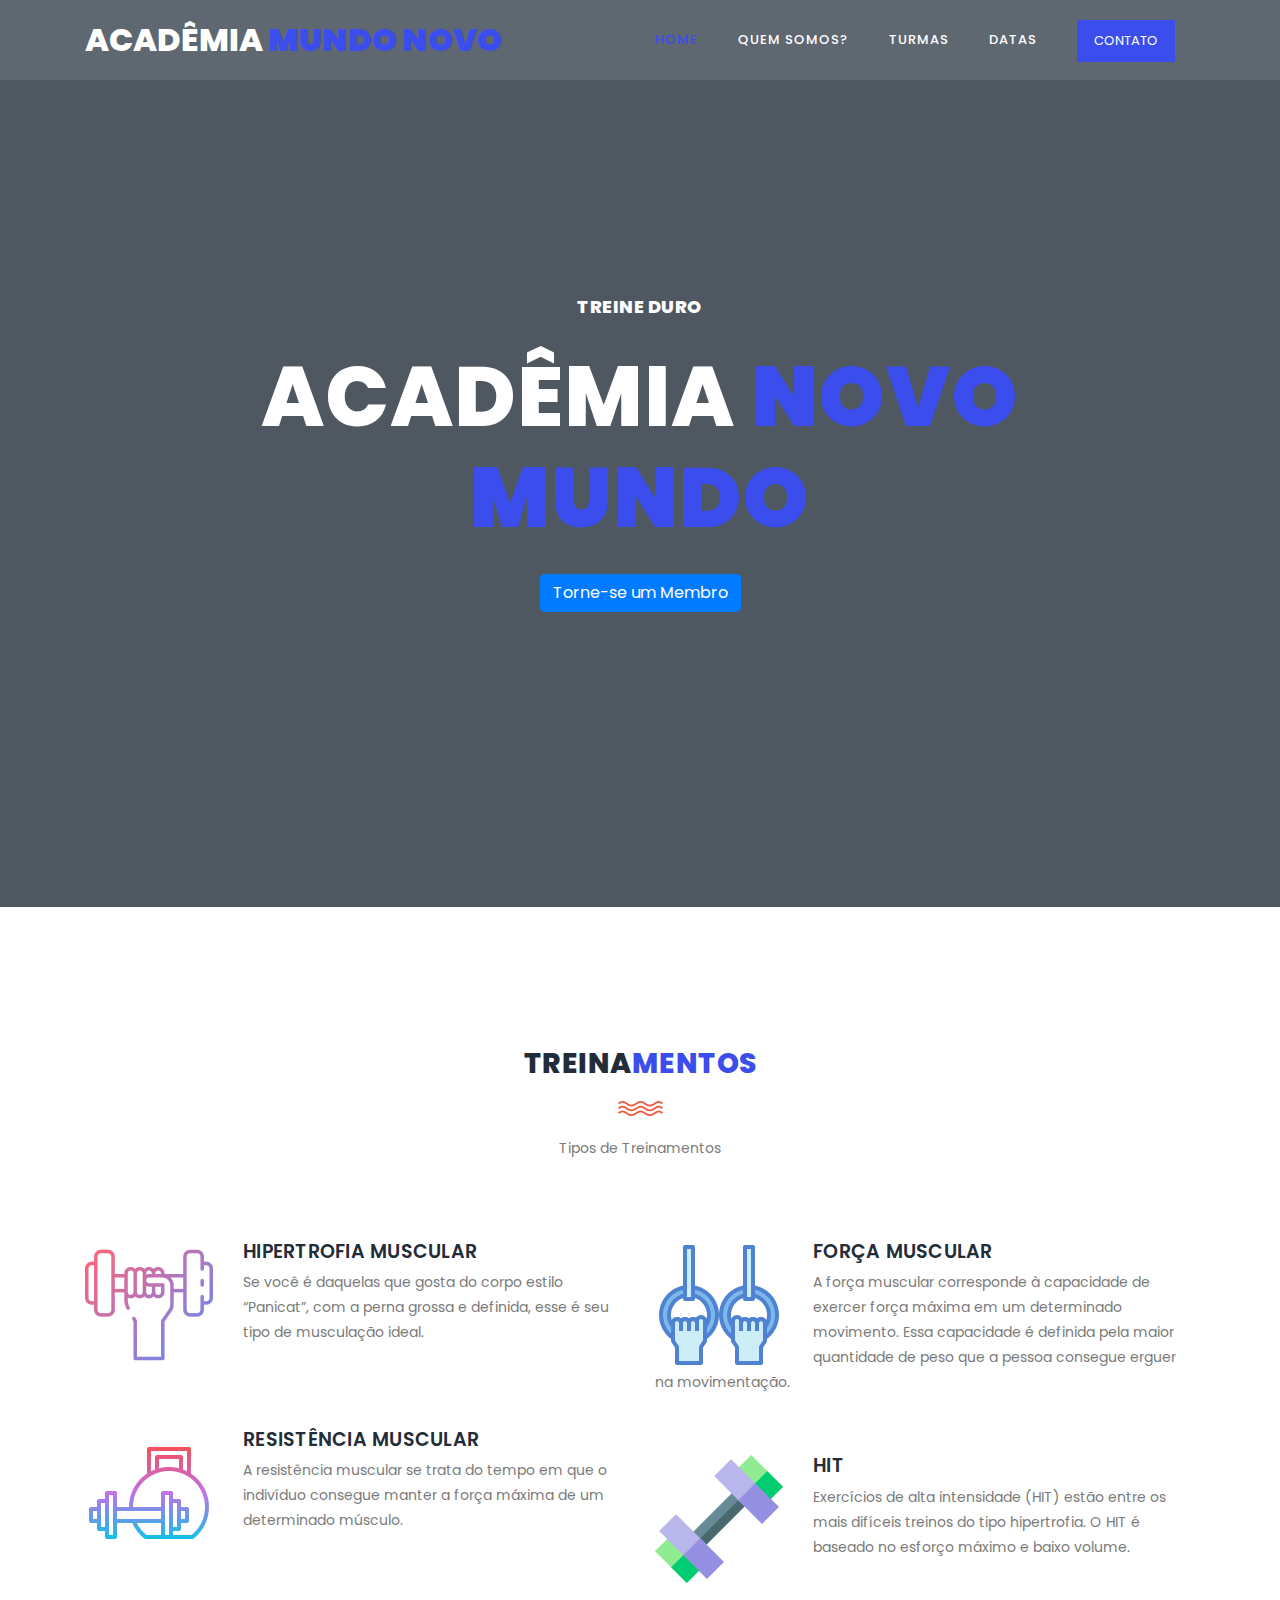
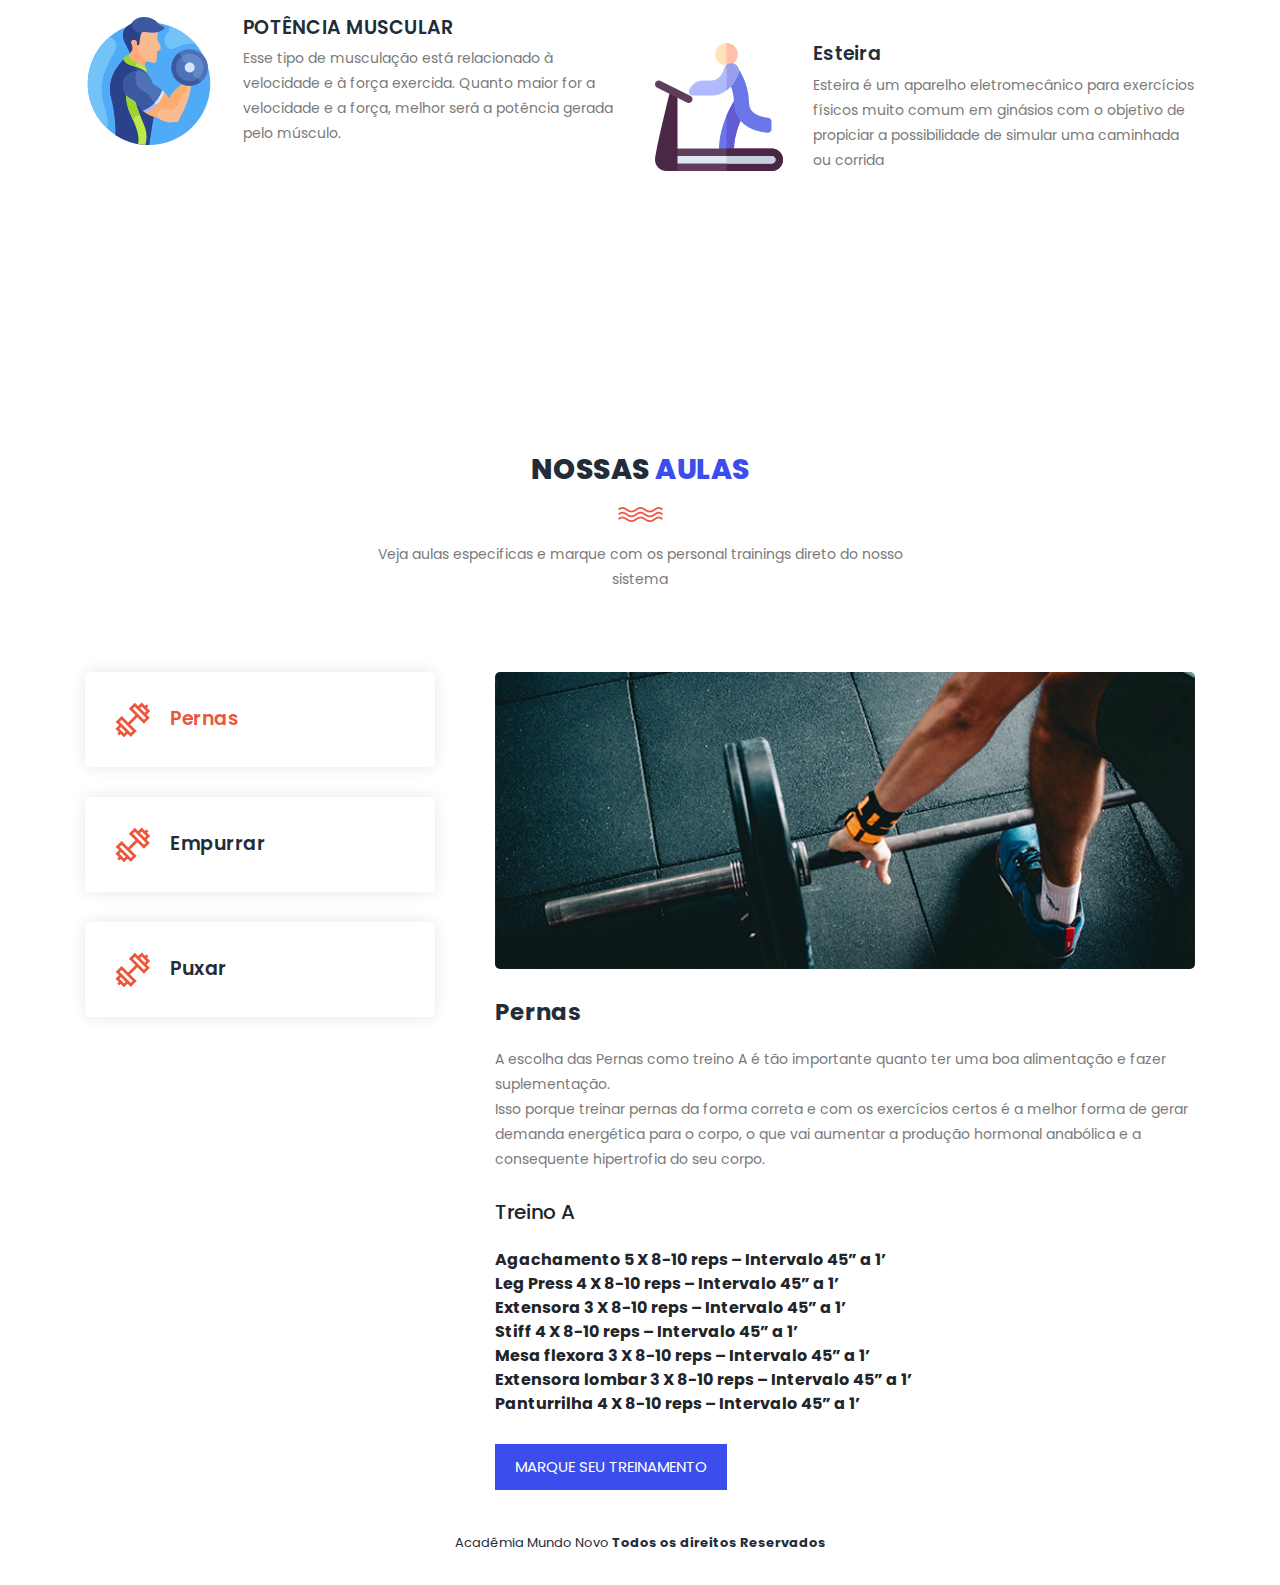
==== index.html @ 3b4d54dc "Commit do site com alterações e criação de js e css" ====
<!DOCTYPE html>
<html lang="en">

<head>

    <meta charset="utf-8">
    <meta name="viewport" content="width=device-width, initial-scale=1, shrink-to-fit=no">
    <meta name="description" content="">
    <meta name="author" content="">
    <link href="https://fonts.googleapis.com/css?family=Poppins:100,100i,200,200i,300,300i,400,400i,500,500i,600,600i,700,700i,800,800i,900,900i&display=swap" rel="stylesheet">

    <title>Acadêmia Mundo Novo</title>
    <!--

TemplateMo 548 Training Studio

https://templatemo.com/tm-548-training-studio

-->
    <!-- Additional CSS Files -->
    <link rel="stylesheet" type="text/css" href="assets/css/bootstrap.min.css">

    <link rel="stylesheet" type="text/css" href="assets/css/font-awesome.css">

    <link rel="stylesheet" href="assets/css/home.css">

</head>

<body>

    <!-- ***** Preloader Start ***** -->
    <div id="js-preloader" class="js-preloader">
        <div class="preloader-inner">
            <span class="dot"></span>
            <div class="dots">
                <span></span>
                <span></span>
                <span></span>
            </div>
        </div>
    </div>
    <!-- ***** Preloader End ***** -->


    <!-- ***** Header Area Start ***** -->
    <header class="header-area header-sticky">
        <div class="container">
            <div class="row">
                <div class="col-12">
                    <nav class="main-nav">
                        <!-- ***** Logo Start ***** -->
                        <a href="index.html" class="logo">Acadêmia<em> Mundo Novo</em></a>
                        <!-- ***** Logo End ***** -->
                        <!-- ***** Menu Start ***** -->
                        <ul class="nav">
                            <li class="scroll-to-section"><a href="#top" class="active">Home</a></li>
                            <li class="scroll-to-section"><a href="#features">Quem Somos?</a></li>
                            <li class="scroll-to-section"><a href="#our-classes">Turmas</a></li>
                            <li class="scroll-to-section"><a href="#schedule">Datas</a></li>
                            <li class="scroll-to-section"><a href="#contact-us">Contato</a></li>

                        </ul>
                        <a class='menu-trigger'>
                            <span>Menu</span>
                        </a>
                        <!-- ***** Menu End ***** -->
                    </nav>
                </div>
            </div>
        </div>
    </header>
    <!-- ***** Header Area End ***** -->

    <!-- ***** Main Banner Area Start ***** -->
    <div class="main-banner" id="top">
        <video autoplay muted loop id="bg-video">
            <source src="assets/images/gym-video.mp4" type="video/mp4" />
        </video>

        <div class="video-overlay header-text">
            <div class="caption">
                <h6>Treine Duro</h6>
                <h2>ACADÊMIA <em>NOVO MUNDO</em></h2>
                <div class="main-button scroll-to-section">
                    <button type="button" class="btn btn-primary" data-toggle="modal" data-target="#exampleModal" data-whatever="">Torne-se um Membro</button>
                </div>

            </div>
        </div>
    </div>

    <div class="modal fade" id="exampleModal" tabindex="-1" role="dialog" aria-labelledby="exampleModalLabel" aria-hidden="true">
        <div class="modal-dialog" role="document">
            <div class="modal-content">
                <div class="modal-header">
                    <h5 class="modal-title" id="exampleModalLabel">Torne-se Cliente:</h5>
                    <button type="button" class="close" data-dismiss="modal" aria-label="Close">
                <span aria-hidden="true">&times;</span>
              </button>
                </div>
                <div class="modal-body">
                    <form>
                        <div class="form-group">
                            <label for="recipient-name" class="col-form-label">Nome:</label>
                            <input type="text" class="form-control" id="recipient-name">
                        </div>
                        <div class="form-group">
                            <label for="recipient-email" class="col-form-label">Email:</label>
                            <input type="text" class="form-control" id="recipient-email">
                        </div>
                        <div class="form-group">
                            <label for="recipient-tel" class="col-form-label">Telefone:</label>
                            <input type="text" class="form-control" id="recipient-tel">
                        </div>
                    </form>
                </div>
                <div class="modal-footer">
                    <button type="button" class="btn btn-secondary" data-dismiss="modal">Fechar</button>
                    <button type="button" class="btn btn-primary">Enviar Mensagem</button>
                </div>
            </div>
        </div>
    </div>
    <!-- ***** Main Banner Area End ***** -->

    <!-- ***** Features Item Start ***** -->
    <section class="section" id="features">
        <div class="container">
            <div class="row">
                <div class="col-lg-6 offset-lg-3">
                    <div class="section-heading">
                        <h2>TREINA<em>MENTOS</em></h2>
                        <img src="assets/images/line-dec.png" alt="waves">
                        <p>Tipos de Treinamentos</p>
                    </div>
                </div>
                <div class="col-lg-6">
                    <ul class="features-items">
                        <li class="feature-item">
                            <div class="left-icon">
                                <img src="assets/images/gym1.png" alt="First One">
                            </div>
                            <div class="right-content">
                                <h4>HIPERTROFIA MUSCULAR</h4>
                                <p>Se você é daquelas que gosta do corpo estilo “Panicat”, com a perna grossa e definida, esse é seu tipo de musculação ideal. </p>

                            </div>
                        </li>
                        <li class="feature-item">
                            <div class="left-icon">
                                <img src="assets/images/gym2.png" alt="second one">
                            </div>
                            <div class="right-content">
                                <h4>RESISTÊNCIA MUSCULAR</h4>
                                <p>A resistência muscular se trata do tempo em que o indivíduo consegue manter a força máxima de um determinado músculo.</p>

                            </div>
                        </li>
                        <li class="feature-item">
                            <div class="left-icon">
                                <img src="assets/images/gym3.png" alt="third gym training">
                            </div>
                            <div class="right-content">
                                <h4>POTÊNCIA MUSCULAR</h4>
                                <p>Esse tipo de musculação está relacionado à velocidade e à força exercida. Quanto maior for a velocidade e a força, melhor será a potência gerada pelo músculo.</p>

                            </div>
                        </li>
                    </ul>
                </div>
                <div class="col-lg-6">
                    <ul class="features-items">
                        <li class="feature-item">
                            <div class="left-icon">
                                <img src="assets/images/gym4.png" alt="fourth muscle">
                            </div>
                            <div class="right-content">
                                <h4>FORÇA MUSCULAR</h4>
                                <p>A força muscular corresponde à capacidade de exercer força máxima em um determinado movimento. Essa capacidade é definida pela maior quantidade de peso que a pessoa consegue erguer na movimentação.</p>

                            </div>
                        </li>
                        <li class="feature-item">
                            <div class="left-icon">
                                <img src="assets/images/gym5.png" alt="training fifth">
                            </div>
                            <div class="right-content">
                                <h4>HIT</h4>
                                <p>Exercícios de alta intensidade (HIT) estão entre os mais difíceis treinos do tipo hipertrofia. O HIT é baseado no esforço máximo e baixo volume. </p>

                            </div>
                        </li>

                        <li class="feature-item">
                            <div class="left-icon">
                                <img src="assets/images/gym6.png" alt="training fifth">
                            </div>
                            <div class="right-content">
                                <h4>Esteira</h4>
                                <p>Esteira é um aparelho eletromecânico para exercícios físicos muito comum em ginásios com o objetivo de propiciar a possibilidade de simular uma caminhada ou corrida</p>

                            </div>
                        </li>
                    </ul>
                </div>
            </div>
        </div>
    </section>
    <!-- ***** Features Item End ***** -->


    <!-- ***** Our Classes Start ***** -->
    <section class="section" id="our-classes">
        <div class="container">
            <div class="row">
                <div class="col-lg-6 offset-lg-3">
                    <div class="section-heading">
                        <h2>Nossas <em>Aulas</em></h2>
                        <img src="assets/images/line-dec.png" alt="">
                        <p>Veja aulas especificas e marque com os personal trainings direto do nosso sistema</p>
                    </div>
                </div>
            </div>
            <div class="row" id="tabs">
                <div class="col-lg-4">
                    <ul>
                        <li>
                            <a href='#tabs-1'><img src="assets/images/tabs-first-icon.png" alt="">Pernas</a>
                        </li>
                        <li>
                            <a href='#tabs-2'><img src="assets/images/tabs-first-icon.png" alt="">Empurrar</a>
                            </a>
                        </li>
                        <li>
                            <a href='#tabs-3'><img src="assets/images/tabs-first-icon.png" alt="">Puxar</a>
                            </a>
                        </li>
           

                    </ul>
                </div>
                <div class="col-lg-8">
                    <section class='tabs-content'>
                        <article id='tabs-1'>
                            <img src="assets/images/training-image-01.jpg" alt="First Class">
                            <h4>Pernas</h4>
                            <p>A escolha das Pernas como treino A é tão importante quanto ter uma boa alimentação e fazer suplementação.
                                <br/>
                                Isso porque treinar pernas da forma correta e com os exercícios certos é a melhor forma de gerar demanda energética para o corpo, o que vai aumentar a produção hormonal anabólica e a consequente hipertrofia do seu corpo.
                                <br/>
                                <h5>Treino A</h5> 
                                <br/>
                                <b>Agachamento 5 X 8-10 reps – Intervalo 45” a 1’<br/> Leg Press 4 X 8-10 reps – Intervalo 45” a 1’<br/> Extensora 3 X 8-10 reps – Intervalo 45” a 1’<br/> Stiff 4 X 8-10 reps – Intervalo 45” a 1’<br/> Mesa
                                flexora 3 X 8-10 reps – Intervalo 45” a 1’<br/> Extensora lombar 3 X 8-10 reps – Intervalo 45” a 1’<br/> Panturrilha 4 X 8-10 reps – Intervalo 45” a 1’<br/></b></p>
                            <div class="main-button">
                                <a href="/Login/login.html">Marque seu Treinamento</a>
                            </div>
                        </article>
                        <article id='tabs-2'>
                            <img src="assets/images/training-image-02.jpg" alt="Second Training">
                            <h4>Empurrar</h4>
                            <p>Os músculos envolvidos no treino B fazem basicamente movimentos de empurrar, por isso levam esse nome. São eles: Peitoral, Ombro e Tríceps

                                No caso do treino B, o personal Fabio Pasetto sugere agrupar peito, ombro e tríceps – existe aí uma carga grande em ombro e tríceps, pois ambos são sinérgicos ao peitoral.
                                
                                “A ideia é justamente gerar uma alta tensão para poder então repousar 72 horas para o novo estímulo. Caso a proposta fosse de menos tempo de descanso, poderíamos fazer uma divisão diferente”, disse.
                                
                                A escolha dos exercícios e o número de séries é essencial para essa divisão, repare na prescrição abaixo:
                                <b><br/>
                                    <h5>Treino B</h5> 
                                <br/>
                                Supino – 5 X 8-10 reps – Intervalo 45” a 1’ <br/>
                                Supino inclinado halteres – 4 X 8-10 reps – Intervalo 45” a 1’<br/>
                                Peck deck fly – 3 X 8-10 reps – Intervalo 45” a 1’<br/>
                                Desenvolvimento – 4 X 8-10 reps – Intervalo 45” a 1’<br/>
                                Elevação lateral – 3 X 8-10 reps – Intervalo 45” a 1’<br/>
                                Mergulho – 4 X 8-10 reps – Intervalo 45” a 1’<br/>
                                Tríceps corda – 3 X 8-10 reps – Intervalo 45” a 1’<br/></p></b>
                            <div class="main-button">
                                <a href="/Login/login.html">Marque seu Treinamento</a>
                            </div>
                        </article>
                        <article id='tabs-3'>
                            <img src="assets/images/training-image-03.jpg" alt="Third Class">
                            <h4>Puxar</h4>
                            <p>Dorsal, bíceps e abdômen são o foco no treino C.

                                Mantendo os princípios do treino B em relação ao volume e intensidade, os dorsais devem realizar 12 séries, bíceps e abdômen 6 séries.
                                
                                Os exercícios para dorsais trabalham também o ombro, mas como tudo por aqui foi bem pensado, no treino B não existe sobrecargas para o deltoide posterior, portanto o trabalho mais intenso de deltoide posterior entra no treino C.
                                <b><br/>
                                    <h5>Treino C</h5> 
                                <br/>
                                Barra fixa ou graviton 5 X 8-10 reps – Intervalo 45” a 1’<br/>
                                Remada baixa no triângulo 4 X 8-10 reps – Intervalo 45” a 1’<br/>
                                Puxada alta 3 X 8-10 reps – Intervalo 45” a 1’<br/>
                                Rosca alternada 4 X 8-10 reps – Intervalo 45” a 1’<br/>
                                Rosca direta no cabo 3 X 8-10 reps – Intervalo 45” a 1’<br/>
                                Abdominal crunch máquina 3 X 8-10 reps – Intervalo 45” a 1’<br/>
                                Abdominal oblíquo máquina 3 X 8-10 reps – Intervalo 45” a 1’<br/></b></p>
                            <div class="main-button">
                                <a href="/Login/login.html">Marque seu Treinamento</a>
                            </div>
                        </article>
         
                    </section>
                </div>
            </div>
        </div>
    </section>
    <!-- ***** Our Classes End ***** -->


    <!-- ***** Footer Start ***** -->
    <footer>
        <div class="container">
            <div class="row">
                <div class="col-lg-12">
                    <p>Acadêmia Mundo Novo <b>Todos os direitos Reservados</b></p>

                    <!-- You shall support us a little via PayPal to info@templatemo.com -->

                </div>
            </div>
        </div>
    </footer>

    <!-- jQuery -->
    <script src="assets/js/jquery-2.1.0.min.js"></script>

    <!-- Bootstrap -->
    <script src="assets/js/popper.js"></script>
    <script src="assets/js/bootstrap.min.js"></script>

    <!-- Plugins -->
    <script src="assets/js/scrollreveal.min.js"></script>
    <script src="assets/js/waypoints.min.js"></script>
    <script src="assets/js/jquery.counterup.min.js"></script>
    <script src="assets/js/imgfix.min.js"></script>
    <script src="assets/js/mixitup.js"></script>
    <script src="assets/js/accordions.js"></script>

    <!-- Global Init -->
    <script src="assets/js/custom.js"></script>

</body>

</html>
---- assets/css/home.css ----
/* 
---------------------------------------------
font & reset css
--------------------------------------------- 
*/

@import url("https://fonts.googleapis.com/css?family=Poppins:100,100i,200,200i,300,300i,400,400i,500,500i,600,600i,700,700i,800,800i,900,900i");

/* 
---------------------------------------------
reset
--------------------------------------------- 
*/

html,
body,
div,
span,
applet,
object,
iframe,
h1,
h2,
h3,
h4,
h5,
h6,
p,
blockquote,
div pre,
a,
abbr,
acronym,
address,
big,
cite,
code,
del,
dfn,
em,
font,
img,
ins,
kbd,
q,
s,
samp,
small,
strike,
strong,
sub,
sup,
tt,
var,
b,
u,
i,
center,
dl,
dt,
dd,
ol,
ul,
li,
figure,
header,
nav,
section,
article,
aside,
footer,
figcaption {
    margin: 0;
    padding: 0;
    border: 0;
    outline: 0;
}

.clearfix:after {
    content: ".";
    display: block;
    clear: both;
    visibility: hidden;
    line-height: 0;
    height: 0;
}

.clearfix {
    display: inline-block;
}

html[xmlns] .clearfix {
    display: block;
}

* html .clearfix {
    height: 1%;
}

ul,
li {
    padding: 0;
    margin: 0;
    list-style: none;
}

header,
nav,
section,
article,
aside,
footer,
hgroup {
    display: block;
}

* {
    box-sizing: border-box;
}

html,
body {
    font-family: 'Poppins', sans-serif;
    font-weight: 400;
    background-color: #fff;
    font-size: 16px;
    -ms-text-size-adjust: 100%;
    -webkit-font-smoothing: antialiased;
    -moz-osx-font-smoothing: grayscale;
}

a {
    text-decoration: none !important;
}

h1,
h2,
h3,
h4,
h5,
h6 {
    margin-top: 0px;
    margin-bottom: 0px;
}

ul {
    margin-bottom: 0px;
}

p {
    font-size: 14px;
    line-height: 25px;
    color: #7a7a7a;
}


/* 
---------------------------------------------
global styles
--------------------------------------------- 
*/

html,
body {
    background: #fff;
    font-family: 'Poppins', sans-serif;
}

::selection {
    background: hsl(256, 83%, 58%);
    color: #fff;
}

::-moz-selection {
    background: #ed563b;
    color: #fff;
}

@media (max-width: 991px) {
    html,
    body {
        overflow-x: hidden;
    }
    .mobile-top-fix {
        margin-top: 30px;
        margin-bottom: 0px;
    }
    .mobile-bottom-fix {
        margin-bottom: 30px;
    }
    .mobile-bottom-fix-big {
        margin-bottom: 60px;
    }
}

.section-heading {
    text-align: center;
    margin-top: 140px;
    margin-bottom: 80px;
}

.section-heading h2 {
    font-size: 28px;
    font-weight: 800;
    color: #232d39;
    text-transform: uppercase;
    letter-spacing: 0.5px;
    margin-top: 0px;
    margin-bottom: 0px;
}

.section-heading h2 em {
    font-style: normal;
    color: #3b4ded;
}

.section-heading img {
    margin: 20px auto;
}

.dark-bg h2 {
    color: #fff;
}

.dark-bg p {
    color: #fff;
}

.main-button a {
    display: inline-block;
    font-size: 15px;
    padding: 12px 20px;
    background-color: #3b4ded;
    color: #fff;
    text-align: center;
    font-weight: 400;
    text-transform: uppercase;
    transition: all .3s;
}

.main-button a:hover {
    background-color: #f9735b;
}


/* 
---------------------------------------------
header
--------------------------------------------- 
*/

.background-header {
    background: rgba(250, 250, 250, 0.99) !important;
    height: 80px!important;
    position: fixed!important;
    top: 0px;
    left: 0px;
    right: 0px;
    box-shadow: 0px 0px 10px rgba(0, 0, 0, 0.15)!important;
}

.background-header .logo,
.background-header .main-nav .nav li a {
    color: #232d39!important;
}

.background-header .main-nav .nav li:last-child a {
    color: #fff !important;
}

.background-header .main-nav .nav li:last-child a:hover {
    color: #fff!important;
}

.background-header .main-nav .nav li:hover a {
    color: #3b4ded!important;
}

.background-header .nav li a.active {
    color: #3b4ded!important;
}

.header-area {
    position: absolute;
    top: 0px;
    left: 0px;
    right: 0px;
    z-index: 100;
    height: 80px;
    background: rgba(250, 250, 250, 0.1);
    -webkit-transition: all .5s ease 0s;
    -moz-transition: all .5s ease 0s;
    -o-transition: all .5s ease 0s;
    transition: all .5s ease 0s;
}

.header-area .main-nav {
    min-height: 80px;
    background: transparent;
}

.header-area .main-nav .logo {
    line-height: 80px;
    color: #fff;
    font-size: 32px;
    font-weight: 800;
    text-transform: uppercase;
    float: left;
    -webkit-transition: all 0.3s ease 0s;
    -moz-transition: all 0.3s ease 0s;
    -o-transition: all 0.3s ease 0s;
    transition: all 0.3s ease 0s;
}

.header-area .main-nav .logo em {
    font-style: normal;
    color: #3b4ded;
    font-weight: 900;
}

.header-area .main-nav .nav {
    float: right;
    margin-top: 27px;
    margin-right: 0px;
    background-color: transparent;
    -webkit-transition: all 0.3s ease 0s;
    -moz-transition: all 0.3s ease 0s;
    -o-transition: all 0.3s ease 0s;
    transition: all 0.3s ease 0s;
    position: relative;
    z-index: 999;
}

.header-area .main-nav .nav li {
    padding-left: 20px;
    padding-right: 20px;
}

.header-area .main-nav .nav li a {
    display: block;
    font-weight: 500;
    font-size: 13px;
    color: #7a7a7a;
    text-transform: uppercase;
    -webkit-transition: all 0.3s ease 0s;
    -moz-transition: all 0.3s ease 0s;
    -o-transition: all 0.3s ease 0s;
    transition: all 0.3s ease 0s;
    height: 40px;
    line-height: 40px;
    border: transparent;
    letter-spacing: 1px;
}

.header-area .main-nav .nav li a {
    color: #fff;
}

.header-area .main-nav .nav li:last-child a {
    display: inline-block;
    font-size: 13px;
    padding: 11px 17px;
    background-color: #3b4ded;
    color: #fff;
    text-align: center;
    font-weight: 400;
    letter-spacing: 0px;
    text-transform: uppercase;
    transition: all .3s;
    height: auto;
    line-height: 20px;
}

.header-area .main-nav .nav li:last-child a:hover {
    background-color: #3b4ded;
    opacity: 1;
}

.header-area .main-nav .nav li:hover a,
.header-area .main-nav .nav li a.active {
    color: #3b4ded!important;
    opacity: 1;
}

.background-header .main-nav .nav li:hover a,
.background-header .main-nav .nav li a.active {
    color: #3b4ded!important;
    opacity: 1;
}

.header-area .main-nav .menu-trigger {
    cursor: pointer;
    display: block;
    position: absolute;
    top: 23px;
    width: 32px;
    height: 40px;
    text-indent: -9999em;
    z-index: 99;
    right: 40px;
    display: none;
}

.header-area .main-nav .menu-trigger span,
.header-area .main-nav .menu-trigger span:before,
.header-area .main-nav .menu-trigger span:after {
    -moz-transition: all 0.4s;
    -o-transition: all 0.4s;
    -webkit-transition: all 0.4s;
    transition: all 0.4s;
    background-color: #1e1e1e;
    display: block;
    position: absolute;
    width: 30px;
    height: 2px;
    left: 0;
}

.background-header .main-nav .menu-trigger span,
.background-header .main-nav .menu-trigger span:before,
.background-header .main-nav .menu-trigger span:after {
    background-color: #1e1e1e;
}

.header-area .main-nav .menu-trigger span:before,
.header-area .main-nav .menu-trigger span:after {
    -moz-transition: all 0.4s;
    -o-transition: all 0.4s;
    -webkit-transition: all 0.4s;
    transition: all 0.4s;
    background-color: #1e1e1e;
    display: block;
    position: absolute;
    width: 30px;
    height: 2px;
    left: 0;
    width: 75%;
}

.background-header .main-nav .menu-trigger span:before,
.background-header .main-nav .menu-trigger span:after {
    background-color: #1e1e1e;
}

.header-area .main-nav .menu-trigger span:before,
.header-area .main-nav .menu-trigger span:after {
    content: "";
}

.header-area .main-nav .menu-trigger span {
    top: 16px;
}

.header-area .main-nav .menu-trigger span:before {
    -moz-transform-origin: 33% 100%;
    -ms-transform-origin: 33% 100%;
    -webkit-transform-origin: 33% 100%;
    transform-origin: 33% 100%;
    top: -10px;
    z-index: 10;
}

.header-area .main-nav .menu-trigger span:after {
    -moz-transform-origin: 33% 0;
    -ms-transform-origin: 33% 0;
    -webkit-transform-origin: 33% 0;
    transform-origin: 33% 0;
    top: 10px;
}

.header-area .main-nav .menu-trigger.active span,
.header-area .main-nav .menu-trigger.active span:before,
.header-area .main-nav .menu-trigger.active span:after {
    background-color: transparent;
    width: 100%;
}

.header-area .main-nav .menu-trigger.active span:before {
    -moz-transform: translateY(6px) translateX(1px) rotate(45deg);
    -ms-transform: translateY(6px) translateX(1px) rotate(45deg);
    -webkit-transform: translateY(6px) translateX(1px) rotate(45deg);
    transform: translateY(6px) translateX(1px) rotate(45deg);
    background-color: #1e1e1e;
}

.background-header .main-nav .menu-trigger.active span:before {
    background-color: #1e1e1e;
}

.header-area .main-nav .menu-trigger.active span:after {
    -moz-transform: translateY(-6px) translateX(1px) rotate(-45deg);
    -ms-transform: translateY(-6px) translateX(1px) rotate(-45deg);
    -webkit-transform: translateY(-6px) translateX(1px) rotate(-45deg);
    transform: translateY(-6px) translateX(1px) rotate(-45deg);
    background-color: #1e1e1e;
}

.background-header .main-nav .menu-trigger.active span:after {
    background-color: #1e1e1e;
}

.header-area.header-sticky {
    min-height: 80px;
}

.header-area.header-sticky .nav {
    margin-top: 20px !important;
}

.header-area.header-sticky .nav li a.active {
    color: #3b4ded;
}

@media (max-width: 1200px) {
    .header-area .main-nav .nav li {
        padding-left: 12px;
        padding-right: 12px;
    }
    .header-area .main-nav:before {
        display: none;
    }
}

@media (max-width: 767px) {
    .header-area .main-nav .logo {
        color: #1e1e1e;
    }
    .header-area.header-sticky .nav li a:hover,
    .header-area.header-sticky .nav li a.active {
        color: #3b4ded!important;
        opacity: 1;
    }
    .header-area {
        background-color: #f7f7f7;
        padding: 0px 15px;
        height: 80px;
        box-shadow: none;
        text-align: center;
    }
    .header-area .container {
        padding: 0px;
    }
    .header-area .logo {
        margin-left: 30px;
    }
    .header-area .menu-trigger {
        display: block !important;
    }
    .header-area .main-nav {
        overflow: hidden;
    }
    .header-area .main-nav .nav {
        float: none;
        width: 100%;
        display: none;
        -webkit-transition: all 0s ease 0s;
        -moz-transition: all 0s ease 0s;
        -o-transition: all 0s ease 0s;
        transition: all 0s ease 0s;
        margin-left: 0px;
    }
    .header-area .main-nav .nav li:first-child {
        border-top: 1px solid #eee;
    }
    .header-area .main-nav .nav li:last-child {
        width: 100%;
        background-color: #3b4ded;
        color: #fff;
    }
    .header-area .main-nav .nav li:last-child a {
        background-color: #3b4ded!important;
    }
    .header-area .main-nav .nav li:last-child a:hover,
    .header-area .main-nav .nav li:last-child:hover a {
        background-color: #3b4ded!important;
        color: #fff!important;
    }
    .header-area.header-sticky .nav {
        margin-top: 80px !important;
    }
    .header-area .main-nav .nav li {
        width: 100%;
        background: #fff;
        border-bottom: 1px solid #eee;
        padding-left: 0px !important;
        padding-right: 0px !important;
    }
    .header-area .main-nav .nav li a {
        height: 50px !important;
        line-height: 50px !important;
        padding: 0px !important;
        border: none !important;
        background: #f7f7f7 !important;
        color: #232d39 !important;
    }
    .header-area .main-nav .nav li:last-child a {
        color: #fff!important;
    }
    .header-area .main-nav .nav li a:hover {
        background: #eee !important;
        color: #3b4ded!important;
    }
    .header-area .main-nav .nav li.submenu ul {
        position: relative;
        visibility: inherit;
        opacity: 1;
        z-index: 1;
        transform: translateY(0%);
        transition-delay: 0s, 0s, 0.3s;
        top: 0px;
        width: 100%;
        box-shadow: none;
        height: 0px;
    }
    .header-area .main-nav .nav li.submenu ul li a {
        font-size: 12px;
        font-weight: 400;
    }
    .header-area .main-nav .nav li.submenu ul li a:hover:before {
        width: 0px;
    }
    .header-area .main-nav .nav li.submenu ul.active {
        height: auto !important;
    }
    .header-area .main-nav .nav li.submenu:after {
        color: #3B566E;
        right: 25px;
        font-size: 14px;
        top: 15px;
    }
    .header-area .main-nav .nav li.submenu:hover ul,
    .header-area .main-nav .nav li.submenu:focus ul {
        height: 0px;
    }
}

@media (min-width: 767px) {
    .header-area .main-nav .nav {
        display: flex !important;
    }
}


/* 
---------------------------------------------
banner
--------------------------------------------- 
*/

.main-banner {
    position: relative;
}

#bg-video {
    min-width: 100%;
    min-height: 100vh;
    max-width: 100%;
    max-height: 100vh;
    object-fit: cover;
    z-index: -1;
}

#bg-video::-webkit-media-controls {
    display: none !important;
}

.video-overlay {
    position: absolute;
    background-color: rgba(35, 45, 57, 0.8);
    top: 0;
    left: 0;
    bottom: 0px;
    width: 100%;
}

.main-banner .caption {
    text-align: center;
    position: absolute;
    width: 80%;
    left: 50%;
    top: 50%;
    transform: translate(-50%, -50%);
}

.main-banner .caption h6 {
    margin-top: 0px;
    font-size: 18px;
    text-transform: uppercase;
    font-weight: 800;
    color: #fff;
    letter-spacing: 0.5px;
}

.main-banner .caption h2 {
    margin-top: 30px;
    margin-bottom: 25px;
    font-size: 84px;
    text-transform: uppercase;
    font-weight: 800;
    color: #fff;
    letter-spacing: 1px;
}

.main-banner .caption h2 em {
    font-style: normal;
    color: #3b4ded;
    font-weight: 900;
}


/*
---------------------------------------------
features
---------------------------------------------
*/

#features {
    margin-bottom: 80px;
    background-color: #fff;
}

.feature-item {
    display: inline-block;
    margin-bottom: 60px;
}

.feature-item .left-icon img {
    float: left;
    margin-right: 30px;
}

.feature-item .right-content {
    display: inline;
}

.feature-item .right-content h4 {
    margin-top: 0px;
    margin-bottom: 7px;
    letter-spacing: 0.25px;
    color: #232d39;
    font-size: 19px;
    font-weight: 600;
    text-transform: capitalize;
}

.feature-item .right-content a.text-button {
    margin-top: 7px;
    display: inline-block;
    font-size: 13px;
    text-transform: uppercase;
    color: #ed563b;
    font-weight: 500;
}


/*
---------------------------------------------
subscribe
---------------------------------------------
*/

#call-to-action {
    padding: 120px 0px;
    background-image: url(../images/cta-bg.jpg);
    background-position: center center;
    background-repeat: no-repeat;
    background-size: cover;
    text-align: center;
}

.cta-content h2 {
    font-size: 36px;
    text-transform: uppercase;
    font-weight: 800;
    color: #fff;
    letter-spacing: 1px;
}

.cta-content h2 em {
    font-style: normal;
    color: #ed563b;
}

.cta-content p {
    font-size: 16px;
    color: #fff;
    margin: 15px 0px 25px 0px;
}


/*
--------------------------------------------
Our Classes
--------------------------------------------
*/

#our-classes {
    margin-bottom: 10px;
}

#tabs ul {
    margin: 0;
    padding: 0;
}

#tabs ul li {
    margin-bottom: 30px;
    display: inline-block;
    width: 100%;
}

#tabs ul li:last-child {
    margin-bottom: 0px;
}

#tabs ul li a {
    text-transform: capitalize;
    width: 100%;
    padding: 30px 30px;
    display: inline-block;
    background-color: #fff;
    box-shadow: 0px 0px 15px rgba(0, 0, 0, 0.1);
    border-radius: 5px;
    font-size: 19px;
    color: #232d39;
    letter-spacing: 0.5px;
    font-weight: 600;
    transition: all 0.3s;
}

#tabs .main-rounded-button a {
    text-align: center;
    padding: 20px 30px;
    width: 100%;
    border-radius: 5px;
    display: inline-block;
    box-shadow: 0px 0px 15px rgba(0, 0, 0, 0.1);
    color: #fff;
    font-size: 19px;
    letter-spacing: 0.5px;
    font-weight: 600;
    background-color: #ed563b;
}

#tabs .main-rounded-button a:hover {
    background-color: #f9735b;
}

#tabs ul li a img {
    max-width: 100%;
    margin-right: 20px;
}

#tabs ul .ui-tabs-active span {
    background: #faf5b2;
    border: #faf5b2;
    line-height: 90px;
    border-bottom: none;
}

#tabs ul .ui-tabs-active a {
    color: #ed563b;
}

#tabs ul .ui-tabs-active span {
    color: #1e1e1e;
}

.tabs-content {
    margin-left: 30px;
    text-align: left;
    display: inline-block;
    transition: all 0.3s;
}

.tabs-content img {
    max-width: 100%;
    overflow: hidden;
    border-radius: 5px;
}

.tabs-content h4 {
    font-size: 23px;
    font-weight: 700;
    color: #232d39;
    letter-spacing: 0.5px;
    margin-bottom: 20px;
    margin-top: 30px;
}

.tabs-content p {
    font-size: 14px;
    color: #7a7a7a;
    margin-bottom: 28px;
}


/* 
---------------------------------------------
schedule
--------------------------------------------- 
*/

#schedule {
    padding: 0px 0px 140px 0px;
    background-color: #fff;
    background-position: center center;
    background-repeat: no-repeat;
    background-size: cover;
}

#schedule table {
    width: 100%;
    text-align: center;
    border: 1px solid #fff;
}

#schedule table tbody {
    border-top: 1px solid #fff;
}

#schedule table tbody tr {
    border-bottom: 1px solid #fff;
}

#schedule table tbody tr td {
    border-right: 1px solid #fff;
    height: 100px;
}

#schedule table tr td {
    color: #fff;
    font-size: 13px;
    text-transform: capitalize;
    font-weight: 500;
    letter-spacing: 0.25px;
}

.schedule-table.filtering .ts-item {
    opacity: 0;
    transition: all 0.5s;
}

.schedule-table.filtering .ts-item.show {
    opacity: 1;
    transition: all 0.5s;
}

#schedule .filters {
    margin-bottom: 40px;
}

#schedule .filters ul {
    padding: 0;
    text-align: center;
}

#schedule .filters ul li {
    list-style: none;
    display: inline;
    cursor: pointer;
    position: relative;
    margin-right: 10px;
    font-size: 15px;
    font-weight: 500;
    color: #fff;
    text-transform: capitalize;
    -webkit-transition: all 0.3s ease-in-out;
    -moz-transition: all 0.3s ease-in-out;
    -o-transition: all 0.3s ease-in-out;
    -ms-transition: all 0.3s ease-in-out;
    transition: all 0.3s ease-in-out;
}

#schedule .filters ul li:after {
    content: "/";
    margin-left: 10px;
    color: #fff;
}

#schedule .filters ul li:last-child {
    margin-right: 0px;
}

#schedule .filters ul li:last-child::after {
    display: none;
}

#schedule .filters ul li.active,
#schedule .filters ul li:hover {
    color: #ed563b;
}

#schedule .filters-content {
    margin-top: 50px;
}

#schedule .filters-content .show {
    opacity: 1;
    visibility: visible;
    transition: all 350ms;
}

#schedule .filters-content .hide {
    opacity: 0;
    visibility: hidden;
    transition: all 350ms;
}


/* 
---------------------------------------------
trainers
--------------------------------------------- 
*/

#trainers .trainer-item {
    background-color: #fff;
    border-radius: 5px;
    box-shadow: 0px 0px 15px rgba(0, 0, 0, 0.1);
    padding: 40px;
}

#trainers .trainer-item img {
    width: 100%;
    border-radius: 5px;
}

#trainers .trainer-item span {
    font-size: 13px;
    font-weight: 500;
    color: #ed563b;
    display: inline-block;
    margin-top: 25px;
    margin-bottom: 10px;
}

#trainers .trainer-item h4 {
    font-size: 19px;
    font-weight: 600;
    color: #232d39;
    letter-spacing: 0.5px;
    margin-bottom: 18px;
}

#trainers .trainer-item p {
    margin-bottom: 20px;
}

#trainers .trainer-item ul.social-icons li {
    display: inline-block;
    margin-right: 12px;
}

#trainers .trainer-item ul.social-icons li:last-child {
    margin-right: 0px;
}

#trainers .trainer-item ul.social-icons li a {
    color: #232d39;
    transition: all .3s;
}

#trainers .trainer-item ul.social-icons li a:hover {
    color: #ed563b;
}


/* 
---------------------------------------------
footer
--------------------------------------------- 
*/

footer {
    text-align: center;
    padding: 30px 0px;
}

footer p {
    color: #232d39;
    font-size: 13px;
}

footer p a {
    cursor: pointer;
    color: #ed563b;
}

footer p a:hover {
    color: #ed563b;
}


/* 
---------------------------------------------
preloader
--------------------------------------------- 
*/

.js-preloader {
    position: fixed;
    top: 0;
    left: 0;
    right: 0;
    bottom: 0;
    background-color: #232d39;
    display: -webkit-box;
    display: flex;
    -webkit-box-align: center;
    align-items: center;
    -webkit-box-pack: center;
    justify-content: center;
    opacity: 1;
    visibility: visible;
    z-index: 9999;
    -webkit-transition: opacity 0.25s ease;
    transition: opacity 0.25s ease;
}

.js-preloader.loaded {
    opacity: 0;
    visibility: hidden;
    pointer-events: none;
}

@-webkit-keyframes dot {
    50% {
        -webkit-transform: translateX(96px);
        transform: translateX(96px);
    }
}

@keyframes dot {
    50% {
        -webkit-transform: translateX(96px);
        transform: translateX(96px);
    }
}

@-webkit-keyframes dots {
    50% {
        -webkit-transform: translateX(-31px);
        transform: translateX(-31px);
    }
}

@keyframes dots {
    50% {
        -webkit-transform: translateX(-31px);
        transform: translateX(-31px);
    }
}

.preloader-inner {
    position: relative;
    width: 142px;
    height: 40px;
    background: #232d39;
}

.preloader-inner .dot {
    position: absolute;
    width: 16px;
    height: 16px;
    top: 12px;
    left: 15px;
    background: #fff;
    border-radius: 50%;
    -webkit-transform: translateX(0);
    transform: translateX(0);
    -webkit-animation: dot 2.8s infinite;
    animation: dot 2.8s infinite;
}

.preloader-inner .dots {
    -webkit-transform: translateX(0);
    transform: translateX(0);
    margin-top: 12px;
    margin-left: 31px;
    -webkit-animation: dots 2.8s infinite;
    animation: dots 2.8s infinite;
}

.preloader-inner .dots span {
    display: block;
    float: left;
    width: 16px;
    height: 16px;
    margin-left: 16px;
    background: #fff;
    border-radius: 50%;
}


/* 
---------------------------------------------
responsive
--------------------------------------------- 
*/

@media (max-width: 992px) {
    .main-banner .caption h2 {
        font-size: 64px;
    }
    #features {
        margin-bottom: 110px;
    }
    #features .feature-item {
        margin-bottom: 30px;
    }
    #our-classes .tabs-content {
        margin-left: 0px;
        margin-top: 30px;
    }
    .trainer-item {
        margin-bottom: 30px;
    }
    #contact-us #map {
        margin-bottom: -7px;
    }
    #contact-us .contact-form {
        padding: 30px;
    }
    #contact-us .contact-form #contact {
        padding: 30px;
    }
}

@media (max-width: 450px) {
    .feature-item .right-content a.text-button {
        margin-left: 130px;
    }
}
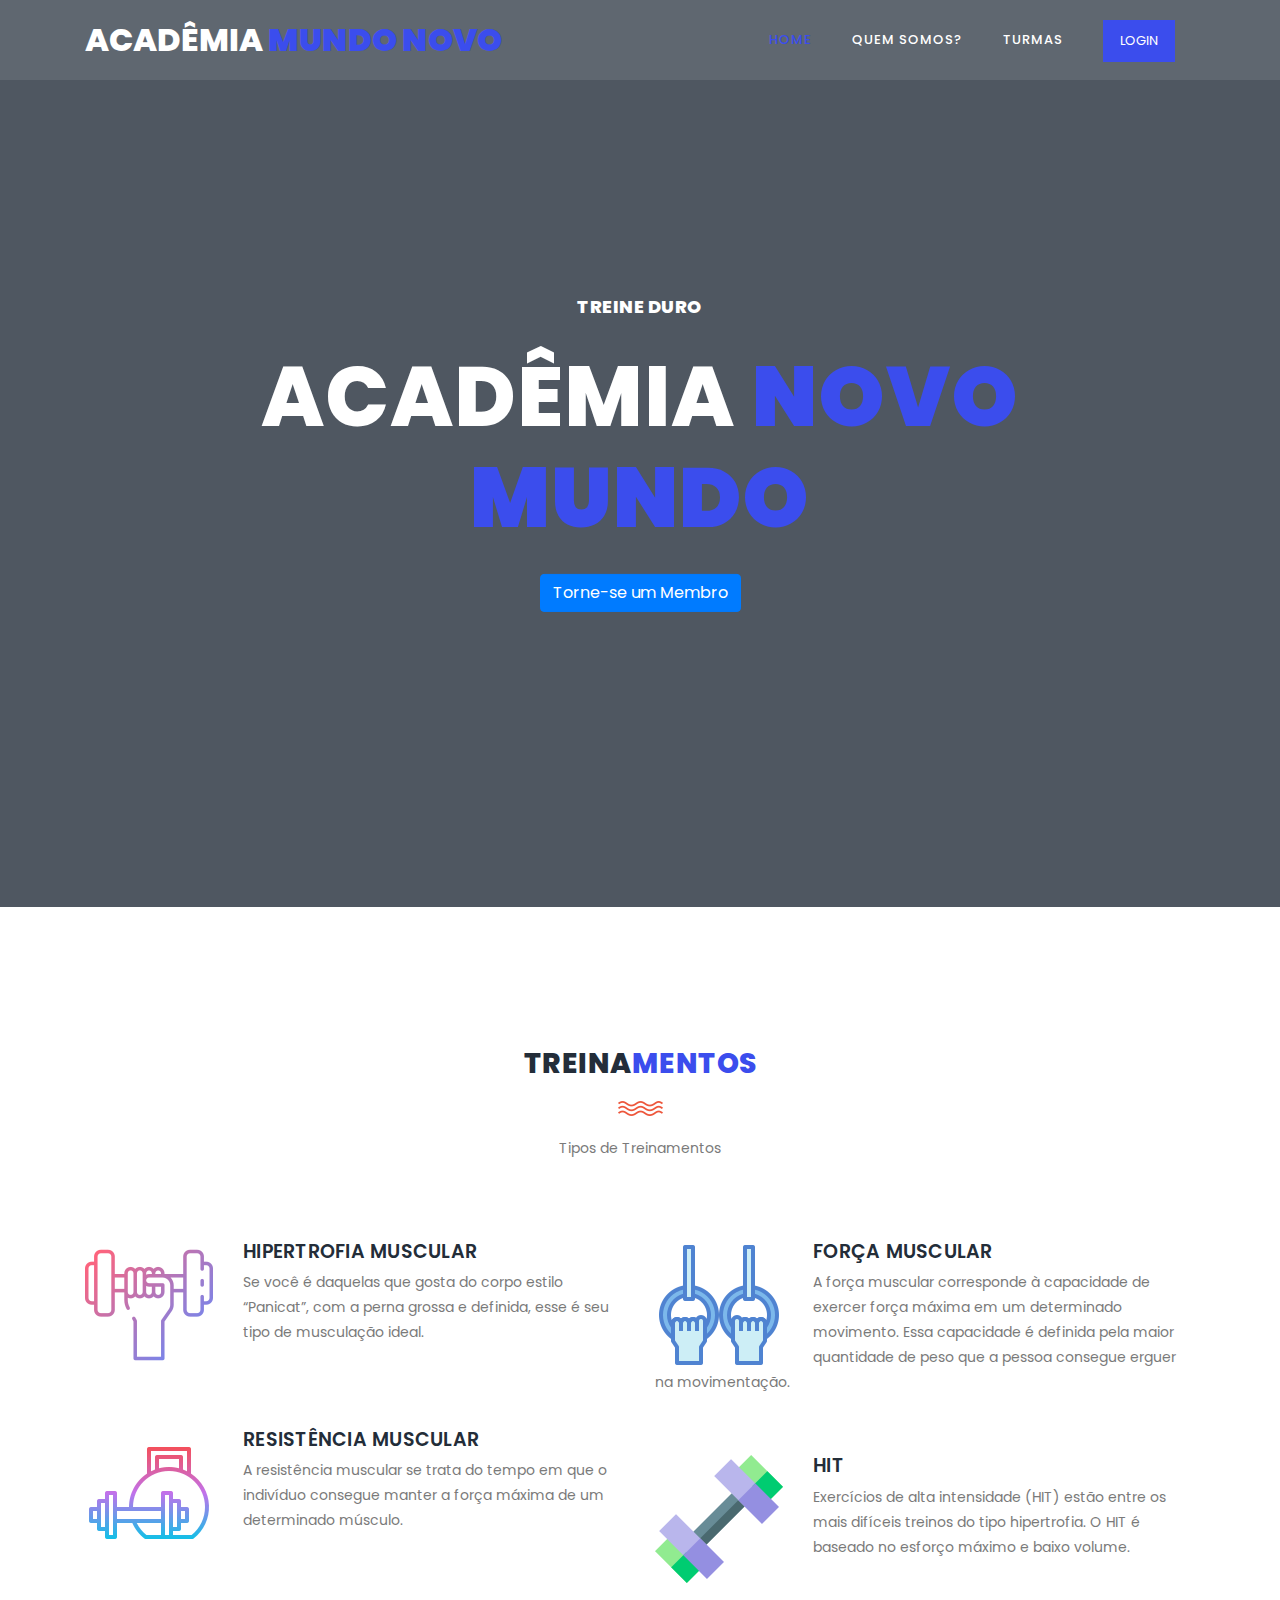
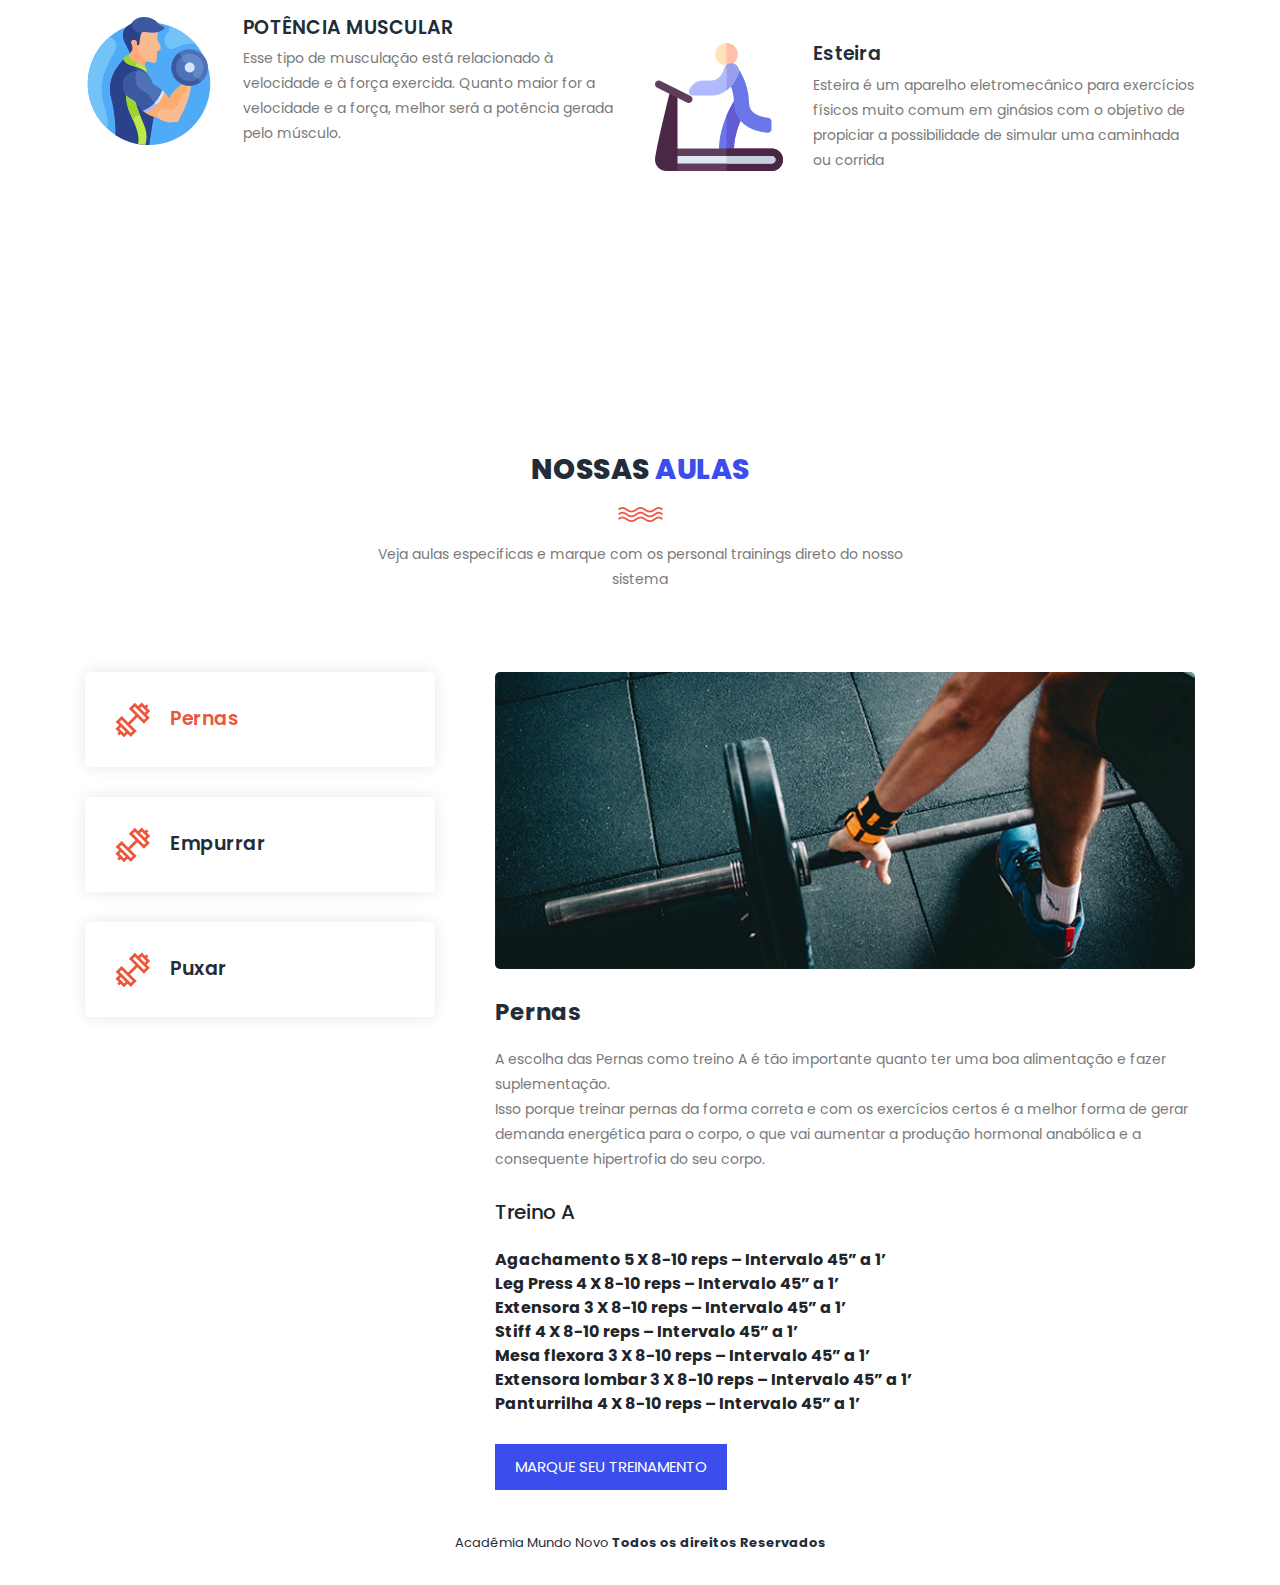
==== commit d039941b: "Alteração de botão para envio para o login" ====
--- a/index.html
+++ b/index.html
@@ -56,8 +56,7 @@
                             <li class="scroll-to-section"><a href="#top" class="active">Home</a></li>
                             <li class="scroll-to-section"><a href="#features">Quem Somos?</a></li>
                             <li class="scroll-to-section"><a href="#our-classes">Turmas</a></li>
-                            <li class="scroll-to-section"><a href="#schedule">Datas</a></li>
-                            <li class="scroll-to-section"><a href="#contact-us">Contato</a></li>
+                            <li class="scroll-to-section"><a href="Login/login.html">Login</a></li>
 
                         </ul>
                         <a class='menu-trigger'>
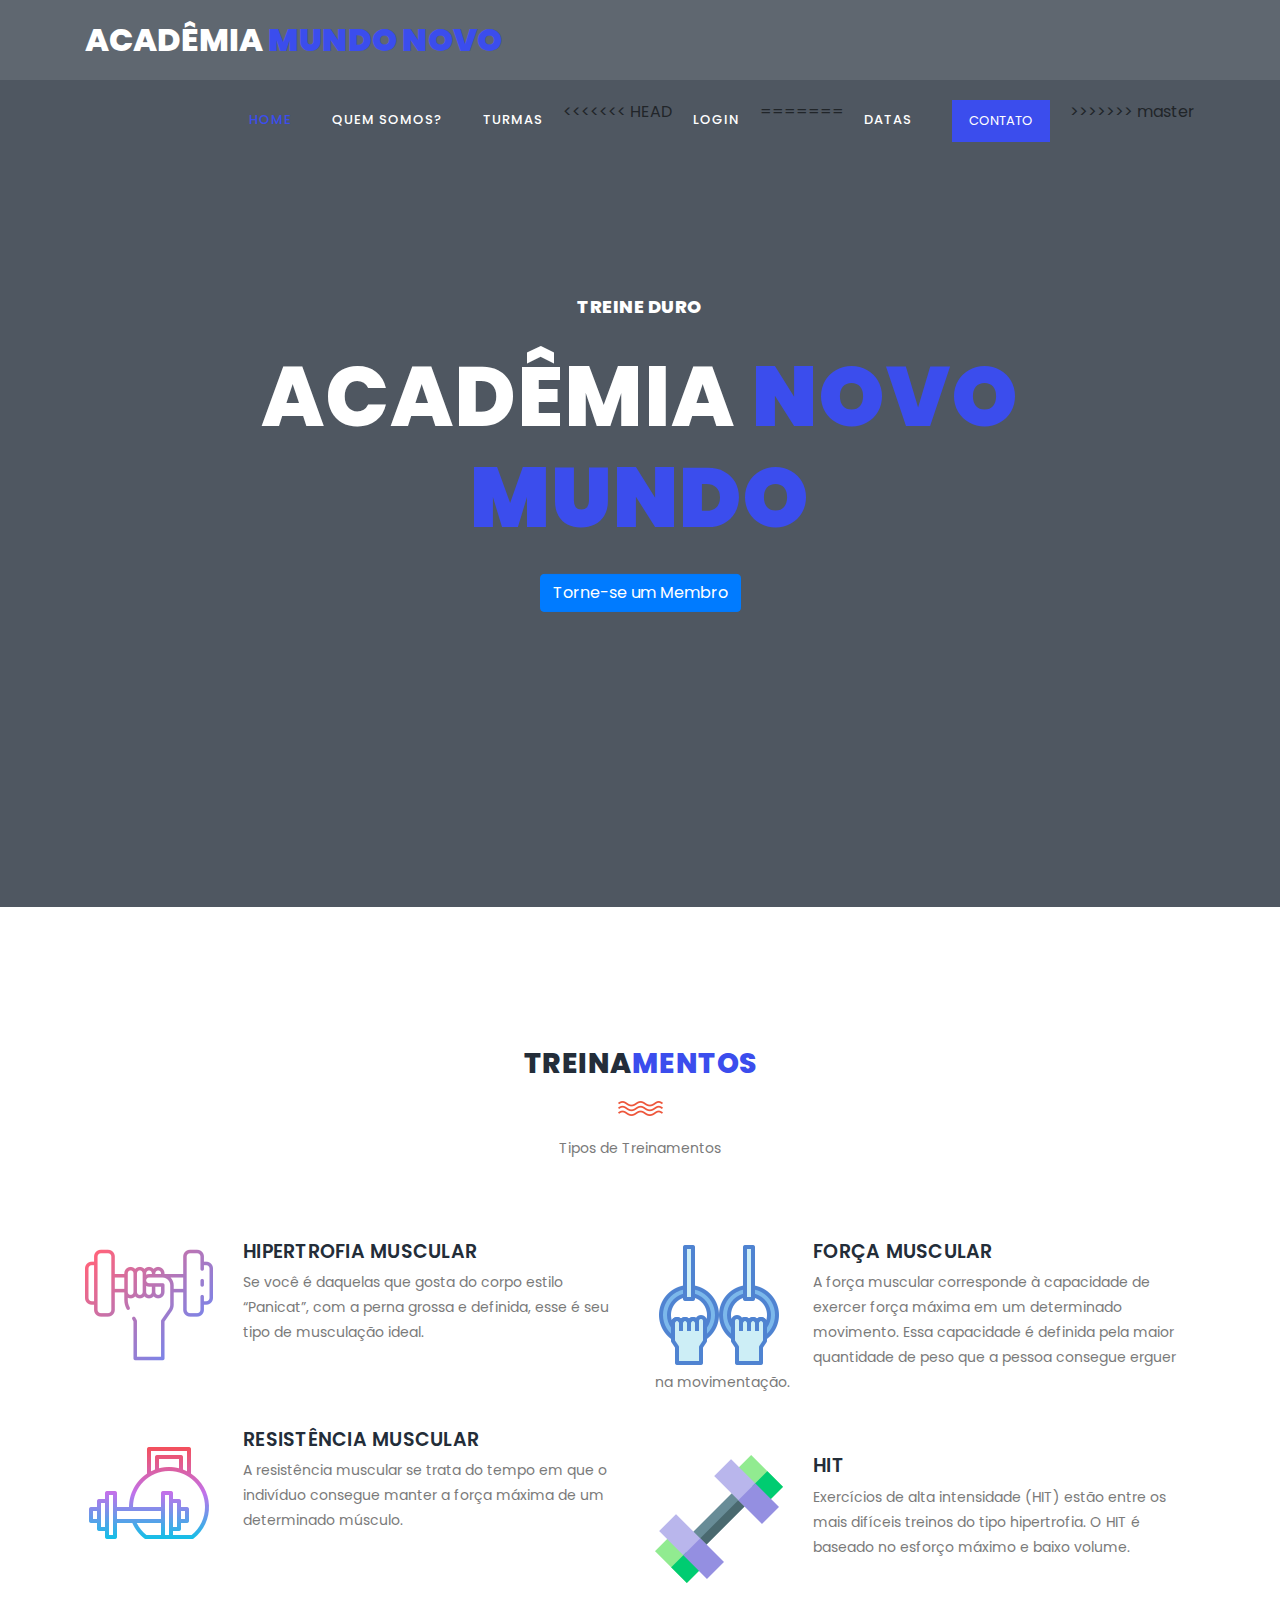
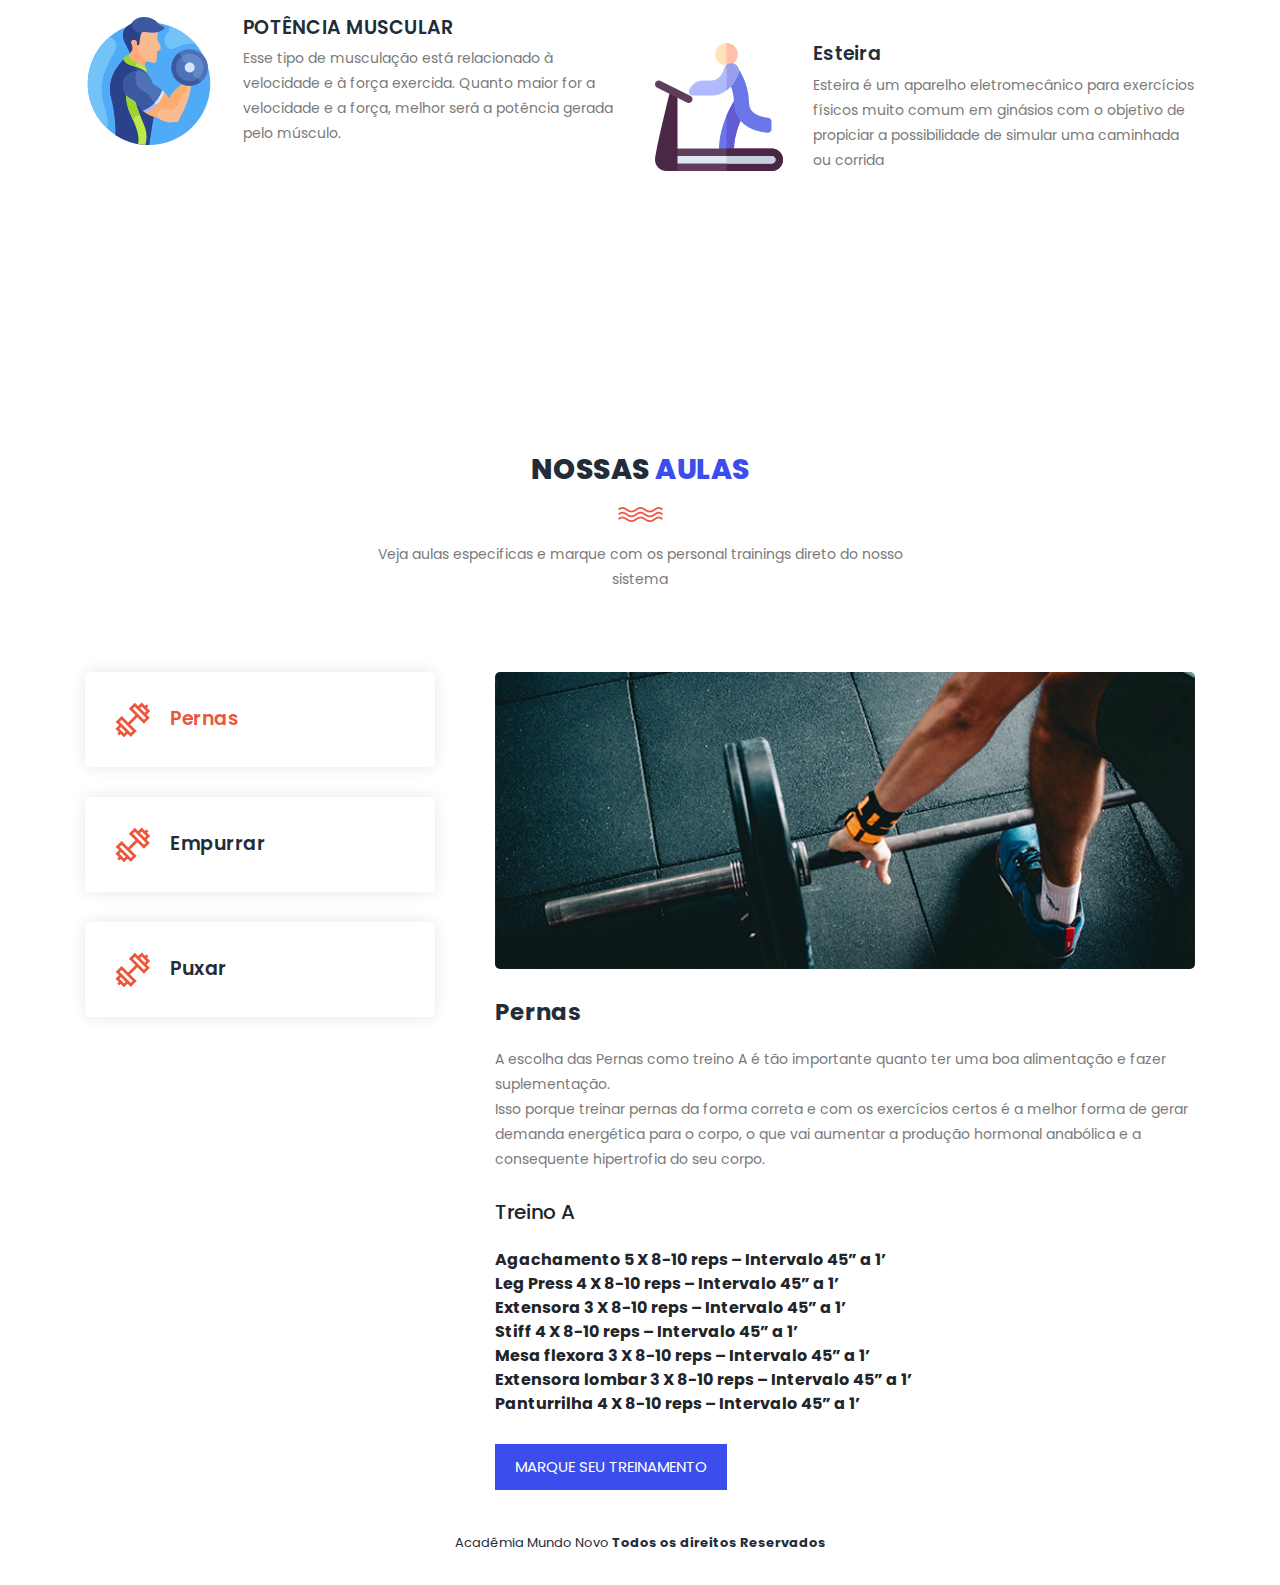
==== commit a160ea38: "Resolvido o conflito" ====
--- a/index.html
+++ b/index.html
@@ -56,7 +56,12 @@
                             <li class="scroll-to-section"><a href="#top" class="active">Home</a></li>
                             <li class="scroll-to-section"><a href="#features">Quem Somos?</a></li>
                             <li class="scroll-to-section"><a href="#our-classes">Turmas</a></li>
+<<<<<<< HEAD
                             <li class="scroll-to-section"><a href="Login/login.html">Login</a></li>
+=======
+                            <li class="scroll-to-section"><a href="#schedule">Datas</a></li>
+                            <li class="scroll-to-section"><a href="#contact-us">Contato</a></li>
+>>>>>>> master
 
                         </ul>
                         <a class='menu-trigger'>
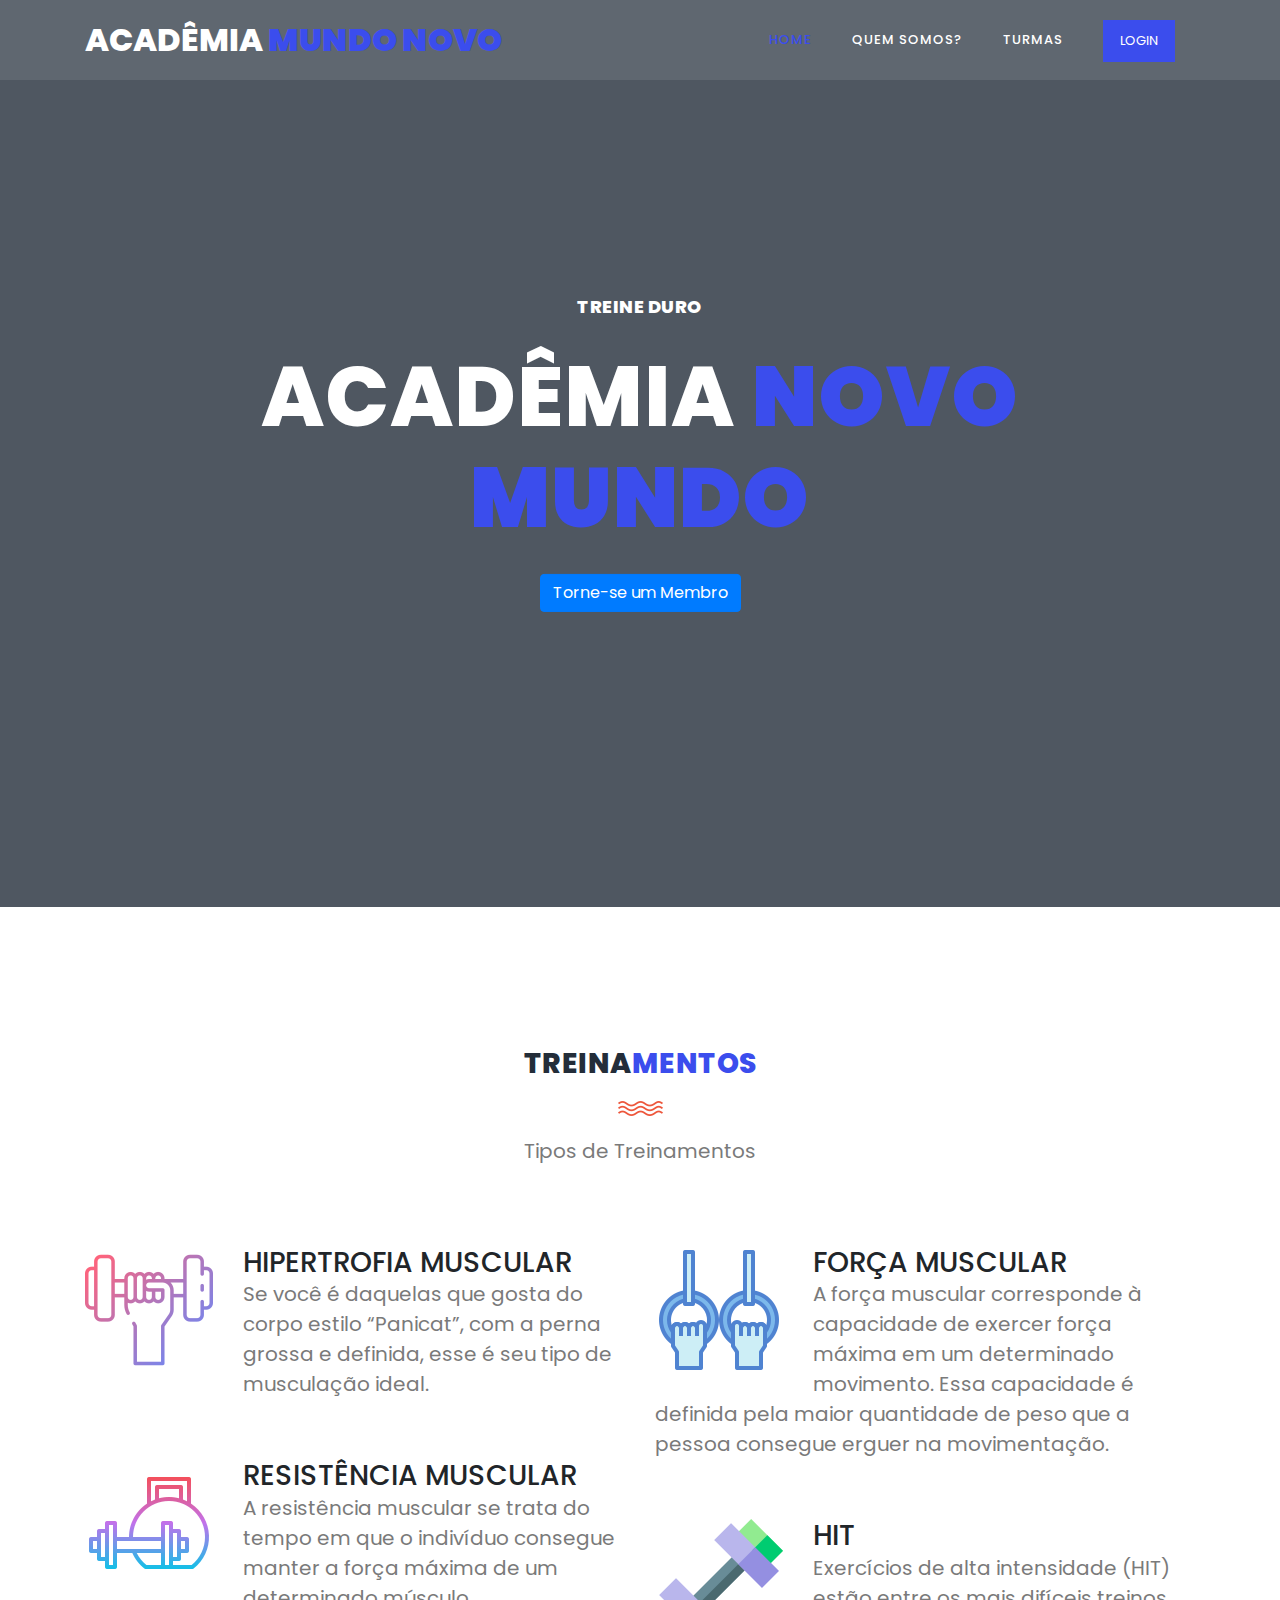
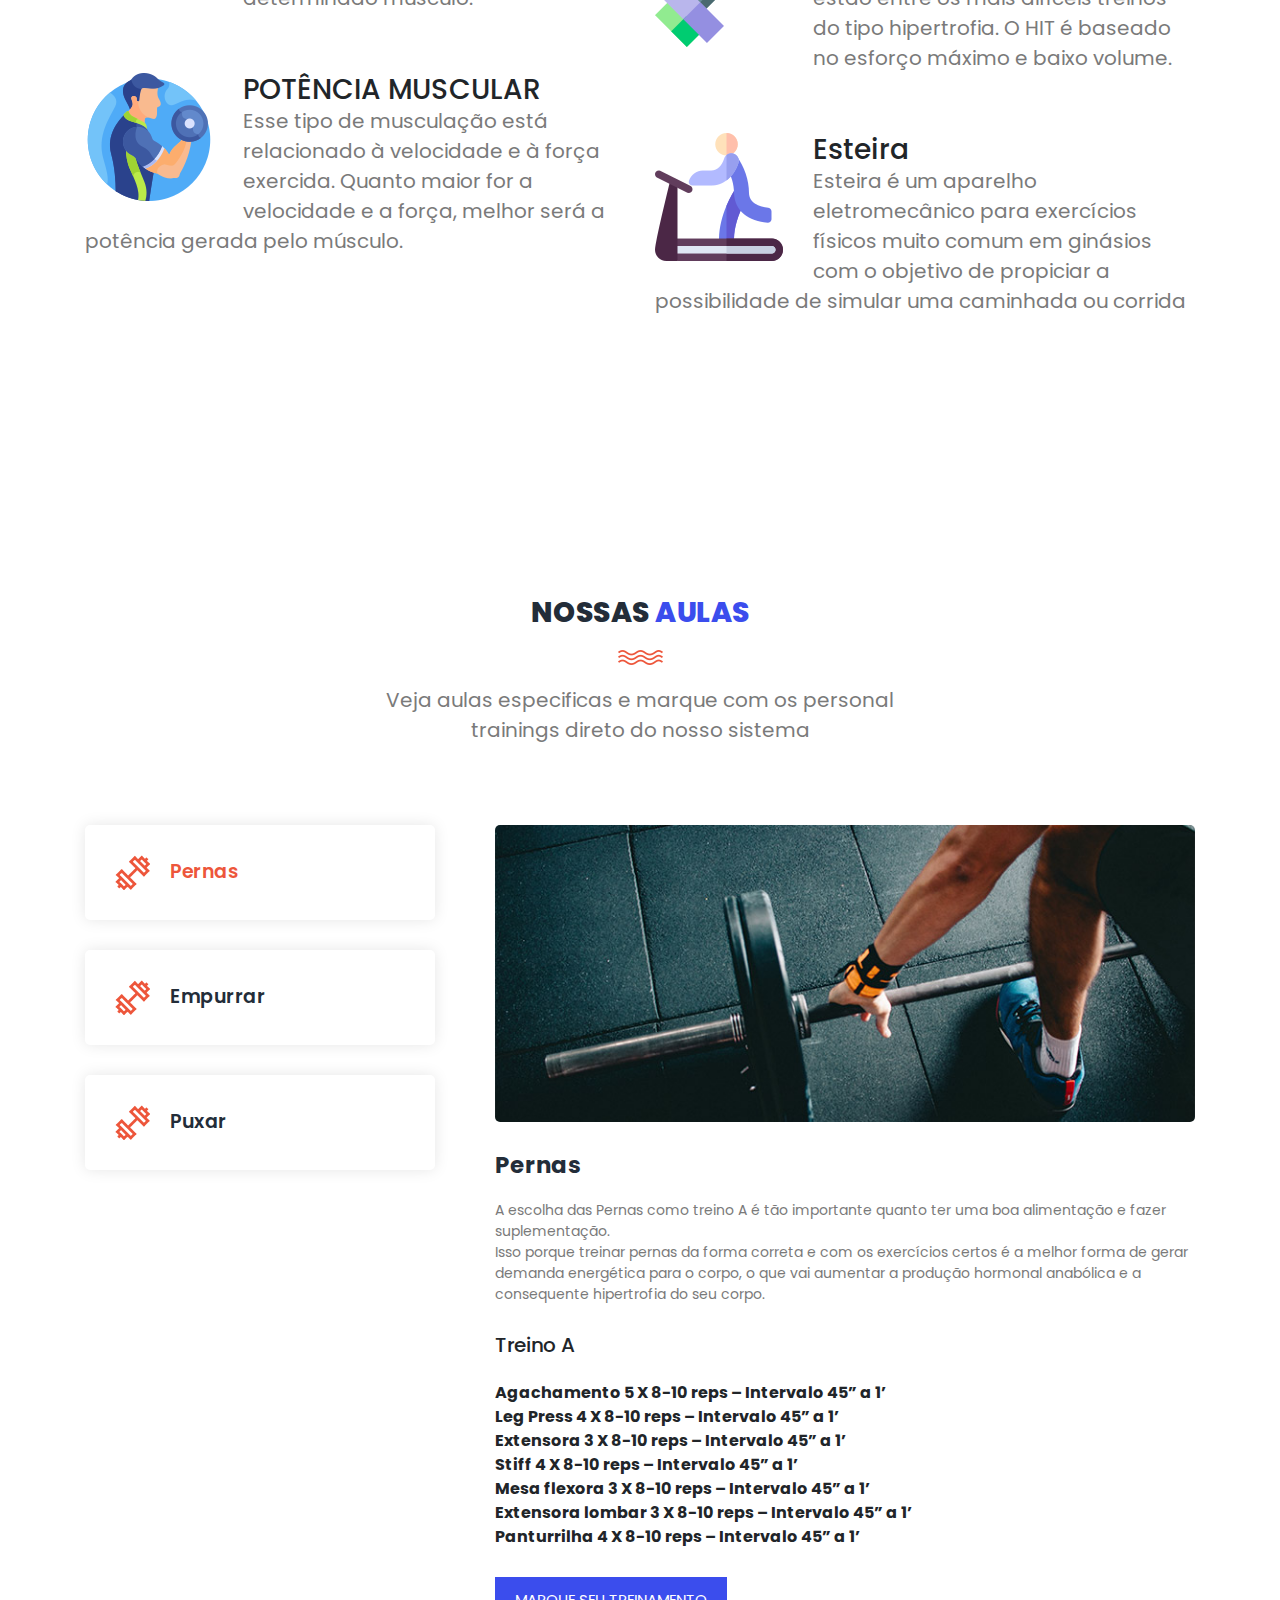
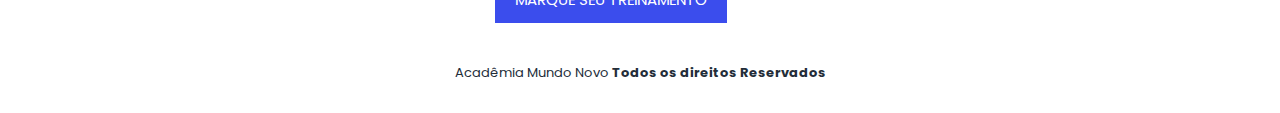
==== commit 840fc2ea: "Alteração de css (Tamanho de fonte e posição para responsivo+ alteração de js )" ====
--- a/index.html
+++ b/index.html
@@ -7,7 +7,9 @@
     <meta name="viewport" content="width=device-width, initial-scale=1, shrink-to-fit=no">
     <meta name="description" content="">
     <meta name="author" content="">
-    <link href="https://fonts.googleapis.com/css?family=Poppins:100,100i,200,200i,300,300i,400,400i,500,500i,600,600i,700,700i,800,800i,900,900i&display=swap" rel="stylesheet">
+    <link
+        href="https://fonts.googleapis.com/css?family=Poppins:100,100i,200,200i,300,300i,400,400i,500,500i,600,600i,700,700i,800,800i,900,900i&display=swap"
+        rel="stylesheet">
 
     <title>Acadêmia Mundo Novo</title>
     <!--
@@ -56,12 +58,8 @@
                             <li class="scroll-to-section"><a href="#top" class="active">Home</a></li>
                             <li class="scroll-to-section"><a href="#features">Quem Somos?</a></li>
                             <li class="scroll-to-section"><a href="#our-classes">Turmas</a></li>
-<<<<<<< HEAD
-                            <li class="scroll-to-section"><a href="Login/login.html">Login</a></li>
-=======
-                            <li class="scroll-to-section"><a href="#schedule">Datas</a></li>
-                            <li class="scroll-to-section"><a href="#contact-us">Contato</a></li>
->>>>>>> master
+                            <li class="scroll-to-section"><a href="/Login/login.html">Login</a></li>
+
 
                         </ul>
                         <a class='menu-trigger'>
@@ -86,21 +84,23 @@
                 <h6>Treine Duro</h6>
                 <h2>ACADÊMIA <em>NOVO MUNDO</em></h2>
                 <div class="main-button scroll-to-section">
-                    <button type="button" class="btn btn-primary" data-toggle="modal" data-target="#exampleModal" data-whatever="">Torne-se um Membro</button>
+                    <button type="button" class="btn btn-primary" data-toggle="modal" data-target="#exampleModal"
+                        data-whatever="">Torne-se um Membro</button>
                 </div>
 
             </div>
         </div>
     </div>
 
-    <div class="modal fade" id="exampleModal" tabindex="-1" role="dialog" aria-labelledby="exampleModalLabel" aria-hidden="true">
+    <div class="modal fade" id="exampleModal" tabindex="-1" role="dialog" aria-labelledby="exampleModalLabel"
+        aria-hidden="true">
         <div class="modal-dialog" role="document">
             <div class="modal-content">
                 <div class="modal-header">
                     <h5 class="modal-title" id="exampleModalLabel">Torne-se Cliente:</h5>
                     <button type="button" class="close" data-dismiss="modal" aria-label="Close">
-                <span aria-hidden="true">&times;</span>
-              </button>
+                        <span aria-hidden="true">&times;</span>
+                    </button>
                 </div>
                 <div class="modal-body">
                     <form>
@@ -145,8 +145,9 @@
                                 <img src="assets/images/gym1.png" alt="First One">
                             </div>
                             <div class="right-content">
-                                <h4>HIPERTROFIA MUSCULAR</h4>
-                                <p>Se você é daquelas que gosta do corpo estilo “Panicat”, com a perna grossa e definida, esse é seu tipo de musculação ideal. </p>
+                                <h3 class="titTreino">HIPERTROFIA MUSCULAR</h3>
+                                <p class='treino'>Se você é daquelas que gosta do corpo estilo “Panicat”, com a perna
+                                    grossa e definida, esse é seu tipo de musculação ideal. </p>
 
                             </div>
                         </li>
@@ -155,8 +156,9 @@
                                 <img src="assets/images/gym2.png" alt="second one">
                             </div>
                             <div class="right-content">
-                                <h4>RESISTÊNCIA MUSCULAR</h4>
-                                <p>A resistência muscular se trata do tempo em que o indivíduo consegue manter a força máxima de um determinado músculo.</p>
+                                <h3>RESISTÊNCIA MUSCULAR</h3>
+                                <p class='treino'>A resistência muscular se trata do tempo em que o indivíduo consegue manter a força
+                                    máxima de um determinado músculo.</p>
 
                             </div>
                         </li>
@@ -165,8 +167,9 @@
                                 <img src="assets/images/gym3.png" alt="third gym training">
                             </div>
                             <div class="right-content">
-                                <h4>POTÊNCIA MUSCULAR</h4>
-                                <p>Esse tipo de musculação está relacionado à velocidade e à força exercida. Quanto maior for a velocidade e a força, melhor será a potência gerada pelo músculo.</p>
+                                <h3>POTÊNCIA MUSCULAR</h3>
+                                <p class='treino'>Esse tipo de musculação está relacionado à velocidade e à força exercida. Quanto
+                                    maior for a velocidade e a força, melhor será a potência gerada pelo músculo.</p>
 
                             </div>
                         </li>
@@ -179,8 +182,10 @@
                                 <img src="assets/images/gym4.png" alt="fourth muscle">
                             </div>
                             <div class="right-content">
-                                <h4>FORÇA MUSCULAR</h4>
-                                <p>A força muscular corresponde à capacidade de exercer força máxima em um determinado movimento. Essa capacidade é definida pela maior quantidade de peso que a pessoa consegue erguer na movimentação.</p>
+                                <h3>FORÇA MUSCULAR</h3>
+                                <p class='treino'>A força muscular corresponde à capacidade de exercer força máxima em um determinado
+                                    movimento. Essa capacidade é definida pela maior quantidade de peso que a pessoa
+                                    consegue erguer na movimentação.</p>
 
                             </div>
                         </li>
@@ -189,8 +194,9 @@
                                 <img src="assets/images/gym5.png" alt="training fifth">
                             </div>
                             <div class="right-content">
-                                <h4>HIT</h4>
-                                <p>Exercícios de alta intensidade (HIT) estão entre os mais difíceis treinos do tipo hipertrofia. O HIT é baseado no esforço máximo e baixo volume. </p>
+                                <h3>HIT</h3>
+                                <p class='treino' >Exercícios de alta intensidade (HIT) estão entre os mais difíceis treinos do tipo
+                                    hipertrofia. O HIT é baseado no esforço máximo e baixo volume. </p>
 
                             </div>
                         </li>
@@ -200,8 +206,9 @@
                                 <img src="assets/images/gym6.png" alt="training fifth">
                             </div>
                             <div class="right-content">
-                                <h4>Esteira</h4>
-                                <p>Esteira é um aparelho eletromecânico para exercícios físicos muito comum em ginásios com o objetivo de propiciar a possibilidade de simular uma caminhada ou corrida</p>
+                                <h3>Esteira</h3>
+                                <p class ='treino'>Esteira é um aparelho eletromecânico para exercícios físicos muito comum em ginásios
+                                    com o objetivo de propiciar a possibilidade de simular uma caminhada ou corrida</p>
 
                             </div>
                         </li>
@@ -239,7 +246,7 @@
                             <a href='#tabs-3'><img src="assets/images/tabs-first-icon.png" alt="">Puxar</a>
                             </a>
                         </li>
-           
+
 
                     </ul>
                 </div>
@@ -248,14 +255,20 @@
                         <article id='tabs-1'>
                             <img src="assets/images/training-image-01.jpg" alt="First Class">
                             <h4>Pernas</h4>
-                            <p>A escolha das Pernas como treino A é tão importante quanto ter uma boa alimentação e fazer suplementação.
-                                <br/>
-                                Isso porque treinar pernas da forma correta e com os exercícios certos é a melhor forma de gerar demanda energética para o corpo, o que vai aumentar a produção hormonal anabólica e a consequente hipertrofia do seu corpo.
-                                <br/>
-                                <h5>Treino A</h5> 
-                                <br/>
-                                <b>Agachamento 5 X 8-10 reps – Intervalo 45” a 1’<br/> Leg Press 4 X 8-10 reps – Intervalo 45” a 1’<br/> Extensora 3 X 8-10 reps – Intervalo 45” a 1’<br/> Stiff 4 X 8-10 reps – Intervalo 45” a 1’<br/> Mesa
-                                flexora 3 X 8-10 reps – Intervalo 45” a 1’<br/> Extensora lombar 3 X 8-10 reps – Intervalo 45” a 1’<br/> Panturrilha 4 X 8-10 reps – Intervalo 45” a 1’<br/></b></p>
+                            <p>A escolha das Pernas como treino A é tão importante quanto ter uma boa alimentação e
+                                fazer suplementação.
+                                <br />
+                                Isso porque treinar pernas da forma correta e com os exercícios certos é a melhor forma
+                                de gerar demanda energética para o corpo, o que vai aumentar a produção hormonal
+                                anabólica e a consequente hipertrofia do seu corpo.
+                                <br />
+                            <h5>Treino A</h5>
+                            <br />
+                            <b>Agachamento 5 X 8-10 reps – Intervalo 45” a 1’<br /> Leg Press 4 X 8-10 reps – Intervalo
+                                45” a 1’<br /> Extensora 3 X 8-10 reps – Intervalo 45” a 1’<br /> Stiff 4 X 8-10 reps –
+                                Intervalo 45” a 1’<br /> Mesa
+                                flexora 3 X 8-10 reps – Intervalo 45” a 1’<br /> Extensora lombar 3 X 8-10 reps –
+                                Intervalo 45” a 1’<br /> Panturrilha 4 X 8-10 reps – Intervalo 45” a 1’<br /></b></p>
                             <div class="main-button">
                                 <a href="/Login/login.html">Marque seu Treinamento</a>
                             </div>
@@ -263,23 +276,28 @@
                         <article id='tabs-2'>
                             <img src="assets/images/training-image-02.jpg" alt="Second Training">
                             <h4>Empurrar</h4>
-                            <p>Os músculos envolvidos no treino B fazem basicamente movimentos de empurrar, por isso levam esse nome. São eles: Peitoral, Ombro e Tríceps
-
-                                No caso do treino B, o personal Fabio Pasetto sugere agrupar peito, ombro e tríceps – existe aí uma carga grande em ombro e tríceps, pois ambos são sinérgicos ao peitoral.
-                                
-                                “A ideia é justamente gerar uma alta tensão para poder então repousar 72 horas para o novo estímulo. Caso a proposta fosse de menos tempo de descanso, poderíamos fazer uma divisão diferente”, disse.
-                                
-                                A escolha dos exercícios e o número de séries é essencial para essa divisão, repare na prescrição abaixo:
-                                <b><br/>
-                                    <h5>Treino B</h5> 
-                                <br/>
-                                Supino – 5 X 8-10 reps – Intervalo 45” a 1’ <br/>
-                                Supino inclinado halteres – 4 X 8-10 reps – Intervalo 45” a 1’<br/>
-                                Peck deck fly – 3 X 8-10 reps – Intervalo 45” a 1’<br/>
-                                Desenvolvimento – 4 X 8-10 reps – Intervalo 45” a 1’<br/>
-                                Elevação lateral – 3 X 8-10 reps – Intervalo 45” a 1’<br/>
-                                Mergulho – 4 X 8-10 reps – Intervalo 45” a 1’<br/>
-                                Tríceps corda – 3 X 8-10 reps – Intervalo 45” a 1’<br/></p></b>
+                            <p>Os músculos envolvidos no treino B fazem basicamente movimentos de empurrar, por isso
+                                levam esse nome. São eles: Peitoral, Ombro e Tríceps
+
+                                No caso do treino B, o personal Fabio Pasetto sugere agrupar peito, ombro e tríceps –
+                                existe aí uma carga grande em ombro e tríceps, pois ambos são sinérgicos ao peitoral.
+
+                                “A ideia é justamente gerar uma alta tensão para poder então repousar 72 horas para o
+                                novo estímulo. Caso a proposta fosse de menos tempo de descanso, poderíamos fazer uma
+                                divisão diferente”, disse.
+
+                                A escolha dos exercícios e o número de séries é essencial para essa divisão, repare na
+                                prescrição abaixo:
+                                <b><br />
+                                    <h5>Treino B</h5>
+                                    <br />
+                                    Supino – 5 X 8-10 reps – Intervalo 45” a 1’ <br />
+                                    Supino inclinado halteres – 4 X 8-10 reps – Intervalo 45” a 1’<br />
+                                    Peck deck fly – 3 X 8-10 reps – Intervalo 45” a 1’<br />
+                                    Desenvolvimento – 4 X 8-10 reps – Intervalo 45” a 1’<br />
+                                    Elevação lateral – 3 X 8-10 reps – Intervalo 45” a 1’<br />
+                                    Mergulho – 4 X 8-10 reps – Intervalo 45” a 1’<br />
+                                    Tríceps corda – 3 X 8-10 reps – Intervalo 45” a 1’<br /></p></b>
                             <div class="main-button">
                                 <a href="/Login/login.html">Marque seu Treinamento</a>
                             </div>
@@ -289,24 +307,28 @@
                             <h4>Puxar</h4>
                             <p>Dorsal, bíceps e abdômen são o foco no treino C.
 
-                                Mantendo os princípios do treino B em relação ao volume e intensidade, os dorsais devem realizar 12 séries, bíceps e abdômen 6 séries.
-                                
-                                Os exercícios para dorsais trabalham também o ombro, mas como tudo por aqui foi bem pensado, no treino B não existe sobrecargas para o deltoide posterior, portanto o trabalho mais intenso de deltoide posterior entra no treino C.
-                                <b><br/>
-                                    <h5>Treino C</h5> 
-                                <br/>
-                                Barra fixa ou graviton 5 X 8-10 reps – Intervalo 45” a 1’<br/>
-                                Remada baixa no triângulo 4 X 8-10 reps – Intervalo 45” a 1’<br/>
-                                Puxada alta 3 X 8-10 reps – Intervalo 45” a 1’<br/>
-                                Rosca alternada 4 X 8-10 reps – Intervalo 45” a 1’<br/>
-                                Rosca direta no cabo 3 X 8-10 reps – Intervalo 45” a 1’<br/>
-                                Abdominal crunch máquina 3 X 8-10 reps – Intervalo 45” a 1’<br/>
-                                Abdominal oblíquo máquina 3 X 8-10 reps – Intervalo 45” a 1’<br/></b></p>
+                                Mantendo os princípios do treino B em relação ao volume e intensidade, os dorsais devem
+                                realizar 12 séries, bíceps e abdômen 6 séries.
+
+                                Os exercícios para dorsais trabalham também o ombro, mas como tudo por aqui foi bem
+                                pensado, no treino B não existe sobrecargas para o deltoide posterior, portanto o
+                                trabalho mais intenso de deltoide posterior entra no treino C.
+                                <b><br />
+                                    <h5>Treino C</h5>
+                                    <br />
+                                    Barra fixa ou graviton 5 X 8-10 reps – Intervalo 45” a 1’<br />
+                                    Remada baixa no triângulo 4 X 8-10 reps – Intervalo 45” a 1’<br />
+                                    Puxada alta 3 X 8-10 reps – Intervalo 45” a 1’<br />
+                                    Rosca alternada 4 X 8-10 reps – Intervalo 45” a 1’<br />
+                                    Rosca direta no cabo 3 X 8-10 reps – Intervalo 45” a 1’<br />
+                                    Abdominal crunch máquina 3 X 8-10 reps – Intervalo 45” a 1’<br />
+                                    Abdominal oblíquo máquina 3 X 8-10 reps – Intervalo 45” a 1’<br />
+                                </b></p>
                             <div class="main-button">
                                 <a href="/Login/login.html">Marque seu Treinamento</a>
                             </div>
                         </article>
-         
+
                     </section>
                 </div>
             </div>
--- a/assets/css/home.css
+++ b/assets/css/home.css
@@ -148,8 +148,8 @@
 }
 
 p {
-    font-size: 14px;
-    line-height: 25px;
+    font-size: 20px;
+    line-height: center;
     color: #7a7a7a;
 }
 
@@ -524,6 +524,7 @@
 @media (max-width: 767px) {
     .header-area .main-nav .logo {
         color: #1e1e1e;
+        font-size:18px;
     }
     .header-area.header-sticky .nav li a:hover,
     .header-area.header-sticky .nav li a.active {
@@ -1193,6 +1194,8 @@
 }
 
 
+
+
 /* 
 ---------------------------------------------
 responsive
@@ -1201,7 +1204,7 @@
 
 @media (max-width: 992px) {
     .main-banner .caption h2 {
-        font-size: 64px;
+        font-size: 40px;
     }
     #features {
         margin-bottom: 110px;
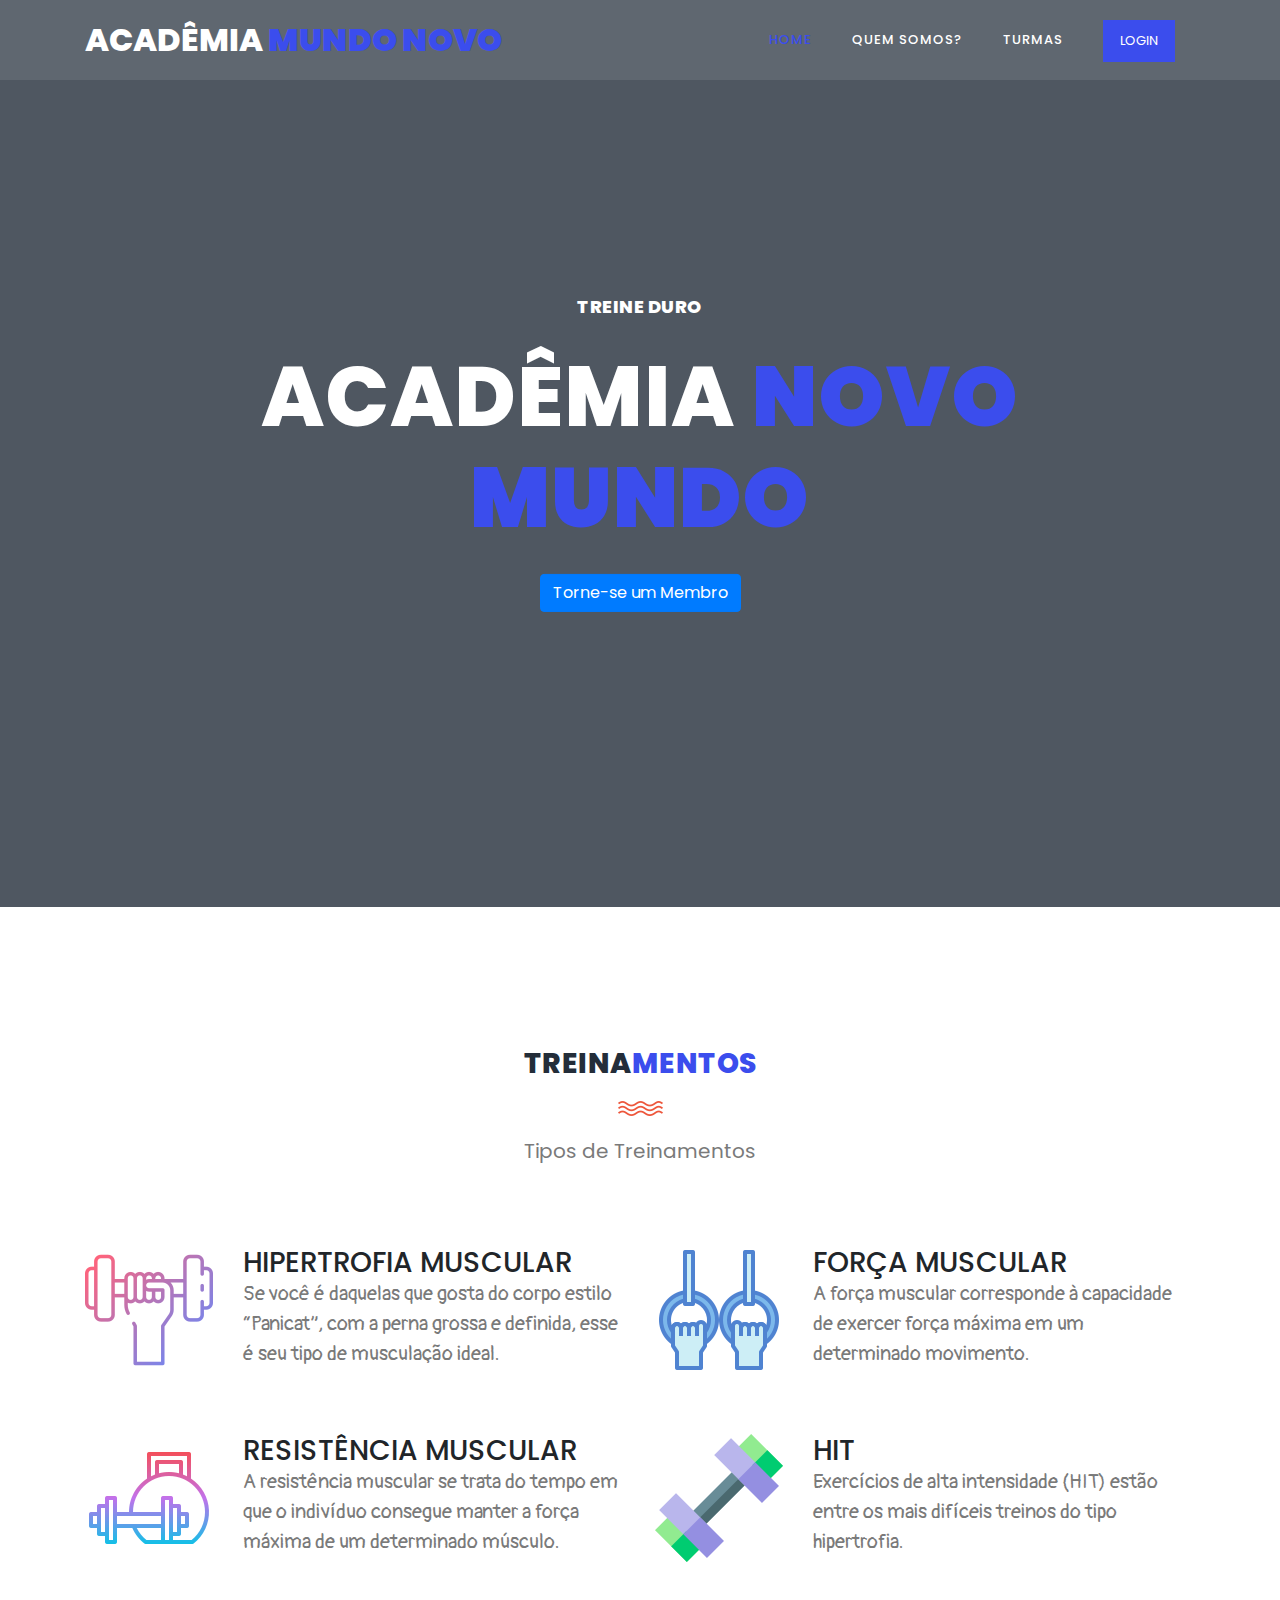
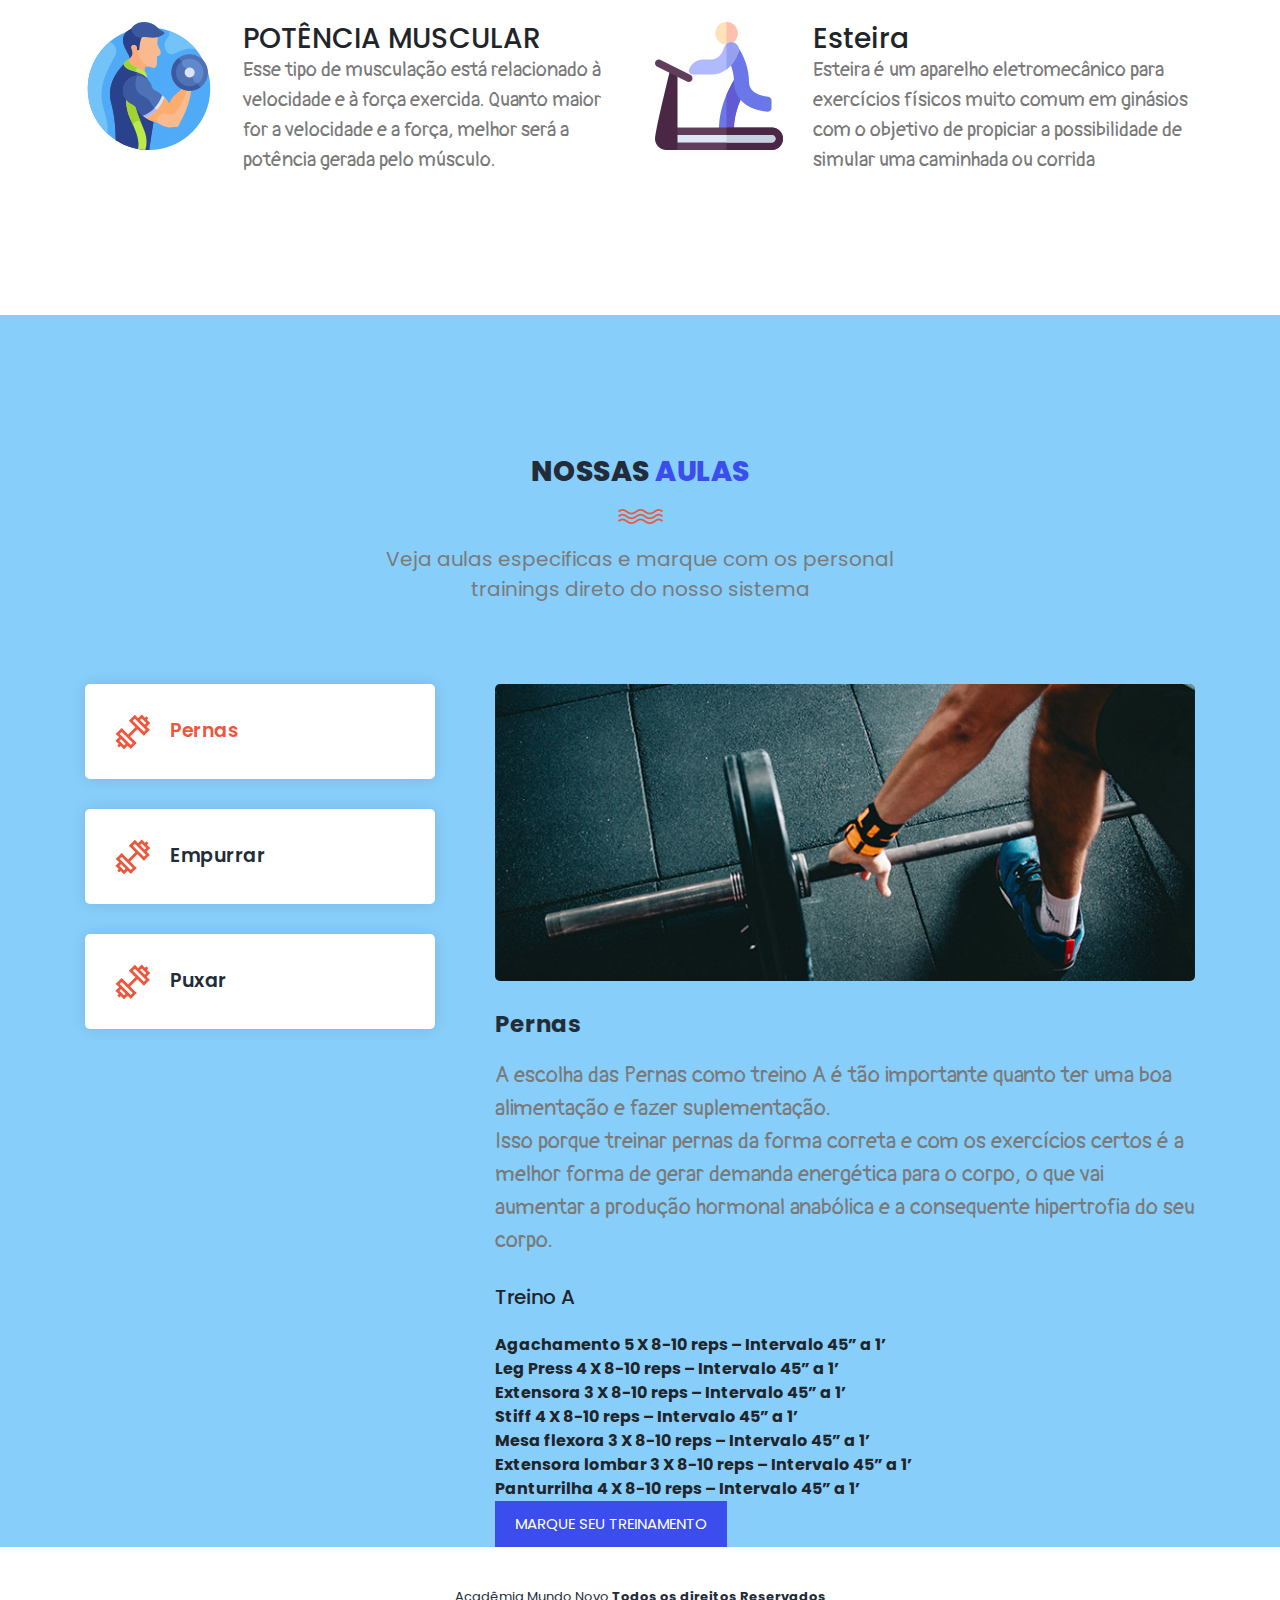
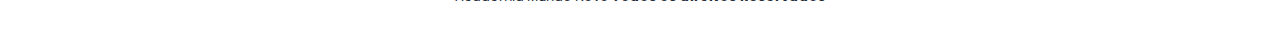
==== commit 69f4db01: "Mudança de fonte" ====
--- a/index.html
+++ b/index.html
@@ -10,6 +10,7 @@
     <link
         href="https://fonts.googleapis.com/css?family=Poppins:100,100i,200,200i,300,300i,400,400i,500,500i,600,600i,700,700i,800,800i,900,900i&display=swap"
         rel="stylesheet">
+        <link href="https://fonts.googleapis.com/css2?family=Pangolin&display=swap" rel="stylesheet">
 
     <title>Acadêmia Mundo Novo</title>
     <!--
@@ -138,6 +139,7 @@
                         <p>Tipos de Treinamentos</p>
                     </div>
                 </div>
+
                 <div class="col-lg-6">
                     <ul class="features-items">
                         <li class="feature-item">
@@ -175,6 +177,7 @@
                         </li>
                     </ul>
                 </div>
+
                 <div class="col-lg-6">
                     <ul class="features-items">
                         <li class="feature-item">
@@ -184,11 +187,13 @@
                             <div class="right-content">
                                 <h3>FORÇA MUSCULAR</h3>
                                 <p class='treino'>A força muscular corresponde à capacidade de exercer força máxima em um determinado
-                                    movimento. Essa capacidade é definida pela maior quantidade de peso que a pessoa
-                                    consegue erguer na movimentação.</p>
-
-                            </div>
-                        </li>
+                                    movimento. </p>
+
+                            </div>
+                        </li>
+         
+          
+               
                         <li class="feature-item">
                             <div class="left-icon">
                                 <img src="assets/images/gym5.png" alt="training fifth">
@@ -196,11 +201,12 @@
                             <div class="right-content">
                                 <h3>HIT</h3>
                                 <p class='treino' >Exercícios de alta intensidade (HIT) estão entre os mais difíceis treinos do tipo
-                                    hipertrofia. O HIT é baseado no esforço máximo e baixo volume. </p>
-
-                            </div>
-                        </li>
-
+                                    hipertrofia. </p>
+
+                            </div>
+                        </li>
+               
+          
                         <li class="feature-item">
                             <div class="left-icon">
                                 <img src="assets/images/gym6.png" alt="training fifth">
@@ -214,6 +220,8 @@
                         </li>
                     </ul>
                 </div>
+
+
             </div>
         </div>
     </section>
@@ -255,7 +263,7 @@
                         <article id='tabs-1'>
                             <img src="assets/images/training-image-01.jpg" alt="First Class">
                             <h4>Pernas</h4>
-                            <p>A escolha das Pernas como treino A é tão importante quanto ter uma boa alimentação e
+                            <p class='aulas'>A escolha das Pernas como treino A é tão importante quanto ter uma boa alimentação e
                                 fazer suplementação.
                                 <br />
                                 Isso porque treinar pernas da forma correta e com os exercícios certos é a melhor forma
@@ -268,7 +276,7 @@
                                 45” a 1’<br /> Extensora 3 X 8-10 reps – Intervalo 45” a 1’<br /> Stiff 4 X 8-10 reps –
                                 Intervalo 45” a 1’<br /> Mesa
                                 flexora 3 X 8-10 reps – Intervalo 45” a 1’<br /> Extensora lombar 3 X 8-10 reps –
-                                Intervalo 45” a 1’<br /> Panturrilha 4 X 8-10 reps – Intervalo 45” a 1’<br /></b></p>
+                                Intervalo 45” a 1’<br /> Panturrilha 4 X 8-10 reps – Intervalo 45” a 1’<br /></b>
                             <div class="main-button">
                                 <a href="/Login/login.html">Marque seu Treinamento</a>
                             </div>
--- a/assets/css/home.css
+++ b/assets/css/home.css
@@ -797,6 +797,7 @@
 
 #our-classes {
     margin-bottom: 10px;
+    background-color: #87cefa;
 }
 
 #tabs ul {
@@ -890,11 +891,13 @@
 }
 
 .tabs-content p {
-    font-size: 14px;
+    font-size: 22px;
     color: #7a7a7a;
     margin-bottom: 28px;
 }
-
+.paragrafo{
+
+}
 
 /* 
 ---------------------------------------------
@@ -1192,8 +1195,14 @@
     background: #fff;
     border-radius: 50%;
 }
-
-
+.treino{
+    display: flex;
+   font-family: 'Pangolin', cursive; 
+}
+.aulas{
+   font-size:130px;
+   font-family: 'Pangolin', cursive; 
+}
 
 
 /* 
